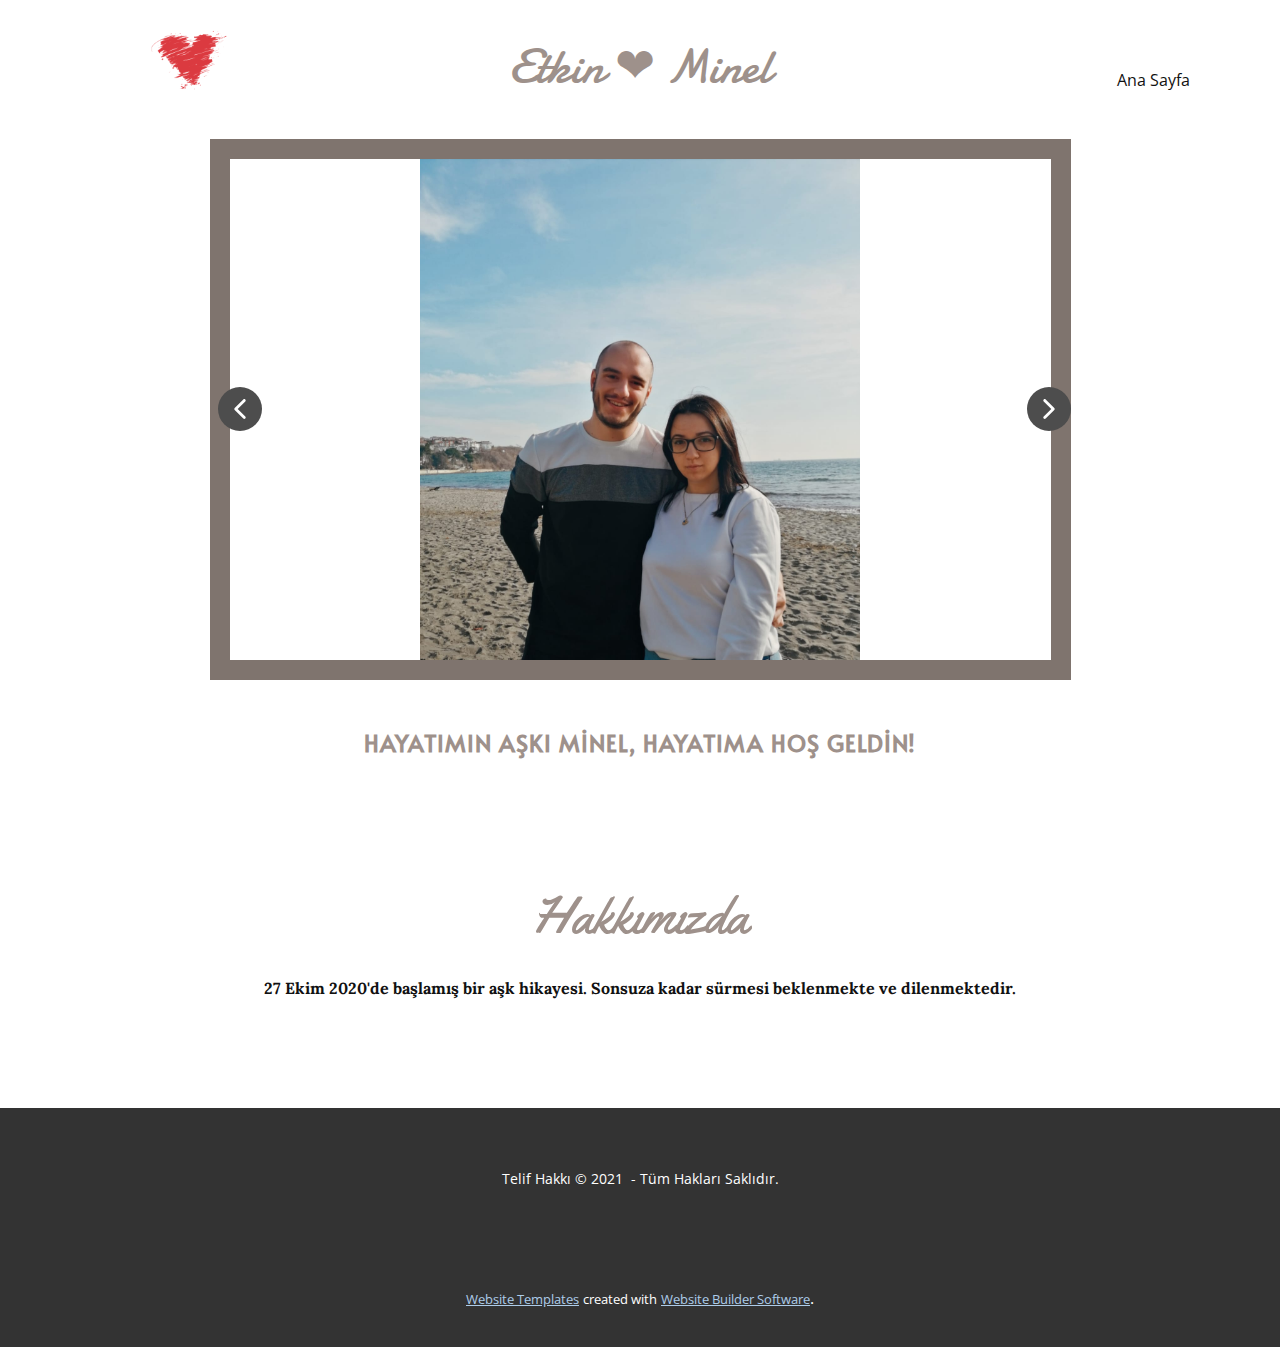
==== index.html @ 78b9d2f6 "Initial Commit" ====
<!DOCTYPE html>
<html style="font-size: 16px;">
  <head>
    <meta name="viewport" content="width=device-width, initial-scale=1.0">
    <meta charset="utf-8">
    <meta name="keywords" content="Etkin ❤ Minel​​, HAYATIMIN AŞKI MİNEL, HAYATIMA HOŞ GELDİN!, Hakkımızda">
    <meta name="description" content="">
    <meta name="page_type" content="np-template-header-footer-from-plugin">
    <title>Etkin ❤ Minel </title>
    <link rel="stylesheet" href="nicepage.css" media="screen">
<link rel="stylesheet" href="Etkin-❤-Minel​​.css" media="screen">
    <script class="u-script" type="text/javascript" src="jquery.js" defer=""></script>
    <script class="u-script" type="text/javascript" src="nicepage.js" defer=""></script>
    <meta name="generator" content="Nicepage 3.5.3, nicepage.com">
    
    
    
    
    
    
    
    
    
    
    
    
    
    
    
    
    
    
    <link id="u-theme-google-font" rel="stylesheet" href="https://fonts.googleapis.com/css?family=Roboto:100,100i,300,300i,400,400i,500,500i,700,700i,900,900i|Open+Sans:300,300i,400,400i,600,600i,700,700i,800,800i">
    <link id="u-page-google-font" rel="stylesheet" href="https://fonts.googleapis.com/css?family=Yellowtail:400|Damion:400|Lora:400,400i,700,700i|Alata:400">
    
    
    
    
    
    <script type="application/ld+json">{
		"@context": "http://schema.org",
		"@type": "Organization",
		"name": "",
		"url": "index.html",
		"logo": "images/892320690-0.png"
}</script>
    <meta property="og:title" content="Etkin ❤ Minel​​">
    <meta property="og:type" content="website">
    <meta name="theme-color" content="#478ac9">
    <link rel="canonical" href="index.html">
    <meta property="og:url" content="index.html">
  </head>
  <body data-home-page="Etkin-❤-Minel​​.html" data-home-page-title="Etkin ❤ Minel​​" class="u-body u-overlap"><header class="u-clearfix u-header u-header" id="sec-f054"><div class="u-clearfix u-sheet u-sheet-1">
        <a href="https://iloveminel.com" class="u-align-center u-image u-logo u-opacity u-opacity-85 u-image-1" title="Ana Sayfa" data-image-width="500" data-image-height="500">
          <img src="images/892320690-0.png" class="u-logo-image u-logo-image-1" data-image-width="93">
        </a>
        <nav class="u-menu u-menu-dropdown u-offcanvas u-menu-1">
          <div class="menu-collapse" style="font-size: 1rem; letter-spacing: 0px;">
            <a class="u-button-style u-custom-left-right-menu-spacing u-custom-padding-bottom u-custom-top-bottom-menu-spacing u-nav-link u-text-active-palette-1-base u-text-hover-palette-2-base" href="#">
              <svg><use xmlns:xlink="http://www.w3.org/1999/xlink" xlink:href="#menu-hamburger"></use></svg>
              <svg version="1.1" xmlns="http://www.w3.org/2000/svg" xmlns:xlink="http://www.w3.org/1999/xlink"><defs><symbol id="menu-hamburger" viewBox="0 0 16 16" style="width: 16px; height: 16px;"><rect y="1" width="16" height="2"></rect><rect y="7" width="16" height="2"></rect><rect y="13" width="16" height="2"></rect>
</symbol>
</defs></svg>
            </a>
          </div>
          <div class="u-custom-menu u-nav-container">
            <ul class="u-nav u-unstyled u-nav-1"><li class="u-nav-item"><a class="u-button-style u-nav-link u-text-active-palette-1-base u-text-hover-palette-2-base" href="Page-1.html" style="padding: 10px 20px;">Ana Sayfa</a>
</li></ul>
          </div>
          <div class="u-custom-menu u-nav-container-collapse">
            <div class="u-black u-container-style u-inner-container-layout u-opacity u-opacity-95 u-sidenav">
              <div class="u-sidenav-overflow">
                <div class="u-menu-close"></div>
                <ul class="u-align-center u-nav u-popupmenu-items u-unstyled u-nav-2"><li class="u-nav-item"><a class="u-button-style u-nav-link" href="Page-1.html" style="padding: 10px 20px;">Ana Sayfa</a>
</li></ul>
              </div>
            </div>
            <div class="u-black u-menu-overlay u-opacity u-opacity-70"></div>
          </div>
        </nav>
      </div></header>
    <section class="u-align-center u-clearfix u-section-1" id="sec-7eac">
      <div class="u-clearfix u-sheet u-valign-bottom u-sheet-1">
        <h1 class="u-text u-text-1">
          <a href="https://iloveminel.com" class="u-btn u-button-link u-button-style u-custom-font u-none u-btn-1">Etkin ❤ Minel </a>
        </h1>
      </div>
    </section>
    <section class="u-align-center u-clearfix u-hidden-lg u-hidden-md u-hidden-sm u-hidden-xl u-section-2" id="sec-5a3c">
      <div class="u-clearfix u-sheet u-valign-middle-lg u-valign-middle-md u-valign-middle-sm u-valign-middle-xl u-sheet-1">
        <div class="u-carousel u-carousel-duration-1000 u-expanded-width-xs u-gallery u-layout-carousel u-lightbox u-no-transition u-show-text-none u-gallery-1" data-interval="5000" data-u-ride="carousel" id="carousel-c442">
          <ol class="u-absolute-hcenter u-carousel-indicators u-carousel-indicators-1">
            <li data-u-target="#carousel-c442" data-u-slide-to="0" class="u-active u-grey-70 u-shape-circle" style="width: 10px; height: 10px;"></li>
            <li data-u-target="#carousel-c442" data-u-slide-to="1" class="u-grey-70 u-shape-circle" style="width: 10px; height: 10px;"></li>
            <li data-u-target="#carousel-c442" data-u-slide-to="2" class="u-grey-70 u-shape-circle" style="width: 10px; height: 10px;"></li>
            <li data-u-target="#carousel-c442" data-u-slide-to="3" class="u-grey-70 u-shape-circle" style="width: 10px; height: 10px;"></li>
            <li data-u-target="#carousel-c442" data-u-slide-to="4" class="u-grey-70 u-shape-circle" style="width: 10px; height: 10px;"></li>
            <li data-u-target="#carousel-c442" data-u-slide-to="5" class="u-grey-70 u-shape-circle" style="width: 10px; height: 10px;"></li>
            <li data-u-target="#carousel-c442" data-u-slide-to="6" class="u-grey-70 u-shape-circle" style="width: 10px; height: 10px;"></li>
            <li data-u-target="#carousel-c442" data-u-slide-to="7" class="u-grey-70 u-shape-circle" style="width: 10px; height: 10px;"></li>
            <li data-u-target="#carousel-c442" data-u-slide-to="8" class="u-grey-70 u-shape-circle" style="width: 10px; height: 10px;"></li>
          </ol>
          <div class="u-carousel-inner u-gallery-inner" role="listbox">
            <div class="u-active u-carousel-item u-gallery-item">
              <div class="u-back-slide" data-image-width="1403" data-image-height="1600">
                <img class="u-back-image u-expanded" src="images/12bf786f-c3c1-4893-a946-08a30b3cdd57.jpg">
              </div>
              <div class="u-over-slide u-over-slide-1">
                <h3 class="u-gallery-heading"></h3>
                <p class="u-gallery-text"></p>
              </div>
            </div>
            <div class="u-carousel-item u-gallery-item">
              <div class="u-back-slide" data-image-width="1600" data-image-height="1067">
                <img class="u-back-image u-expanded u-image-contain" src="images/fdaa987f-0349-4abf-842c-298a66a8bfff.jpg">
              </div>
              <div class="u-over-slide u-over-slide-2">
                <h3 class="u-gallery-heading"></h3>
                <p class="u-gallery-text"></p>
              </div>
            </div>
            <div class="u-carousel-item u-gallery-item" data-image-width="812" data-image-height="1196">
              <div class="u-back-slide">
                <img class="u-back-image u-expanded u-image-contain" src="images/6a350101-ae4d-477a-a800-0064c395199a1.jpg">
              </div>
              <div class="u-over-slide u-over-slide-3">
                <h3 class="u-gallery-heading"></h3>
                <p class="u-gallery-text"></p>
              </div>
            </div>
            <div class="u-carousel-item u-gallery-item" data-image-width="1193" data-image-height="1599">
              <div class="u-back-slide">
                <img class="u-back-image u-expanded u-image-contain" src="images/e0dd5618-ab04-4b58-8c37-fa7c4e53d048.jpg">
              </div>
              <div class="u-over-slide u-over-slide-4">
                <h3 class="u-gallery-heading"></h3>
                <p class="u-gallery-text"></p>
              </div>
            </div>
            <div class="u-carousel-item u-gallery-item" data-image-width="1200" data-image-height="1600">
              <div class="u-back-slide">
                <img class="u-back-image u-expanded" src="images/23c878b3-b211-4459-b09f-d0346a8f1cef.jpg">
              </div>
              <div class="u-over-slide u-over-slide-5">
                <h3 class="u-gallery-heading"></h3>
                <p class="u-gallery-text"></p>
              </div>
            </div>
            <div class="u-carousel-item u-gallery-item" data-image-width="810" data-image-height="1359">
              <div class="u-back-slide">
                <img class="u-back-image u-expanded u-image-contain" src="images/c6fed98c-1737-47e1-b49e-b43236615a4e1.jpg">
              </div>
              <div class="u-over-slide u-over-slide-6">
                <h3 class="u-gallery-heading"></h3>
                <p class="u-gallery-text"></p>
              </div>
            </div>
            <div class="u-carousel-item u-gallery-item" data-image-width="812" data-image-height="1600">
              <div class="u-back-slide">
                <img class="u-back-image u-expanded u-image-contain" src="images/a4107b3d-c26b-48be-a9ca-e44a39e53225.jpg">
              </div>
              <div class="u-over-slide u-over-slide-7">
                <h3 class="u-gallery-heading"></h3>
                <p class="u-gallery-text"></p>
              </div>
            </div>
            <div class="u-carousel-item u-gallery-item" data-image-width="1082" data-image-height="1600">
              <div class="u-back-slide">
                <img class="u-back-image u-expanded u-back-image-8" src="images/b0933148-abb8-4b30-bd62-06efdbb14679.jpg">
              </div>
              <div class="u-over-slide u-over-slide-8">
                <h3 class="u-gallery-heading"></h3>
                <p class="u-gallery-text"></p>
              </div>
            </div>
            <div class="u-carousel-item u-gallery-item" data-image-width="811" data-image-height="1600">
              <div class="u-back-slide" data-image-width="804" data-image-height="1292">
                <img class="u-back-image u-expanded u-image-contain u-back-image-9" src="images/7a77cfc9-0c52-4fd5-b23a-73fa1b7b052e-Kopya21.jpg">
              </div>
              <div class="u-over-slide u-over-slide-9">
                <h3 class="u-gallery-heading"></h3>
                <p class="u-gallery-text"></p>
              </div>
            </div>
          </div>
          <a class="u-absolute-vcenter u-carousel-control u-carousel-control-prev u-grey-70 u-icon-circle u-opacity u-opacity-70 u-spacing-10 u-text-white u-carousel-control-1" href="#carousel-c442" role="button" data-u-slide="prev">
            <span aria-hidden="true">
              <svg viewBox="0 0 451.847 451.847"><path d="M97.141,225.92c0-8.095,3.091-16.192,9.259-22.366L300.689,9.27c12.359-12.359,32.397-12.359,44.751,0
c12.354,12.354,12.354,32.388,0,44.748L173.525,225.92l171.903,171.909c12.354,12.354,12.354,32.391,0,44.744
c-12.354,12.365-32.386,12.365-44.745,0l-194.29-194.281C100.226,242.115,97.141,234.018,97.141,225.92z"></path></svg>
            </span>
            <span class="sr-only">
              <svg viewBox="0 0 451.847 451.847"><path d="M97.141,225.92c0-8.095,3.091-16.192,9.259-22.366L300.689,9.27c12.359-12.359,32.397-12.359,44.751,0
c12.354,12.354,12.354,32.388,0,44.748L173.525,225.92l171.903,171.909c12.354,12.354,12.354,32.391,0,44.744
c-12.354,12.365-32.386,12.365-44.745,0l-194.29-194.281C100.226,242.115,97.141,234.018,97.141,225.92z"></path></svg>
            </span>
          </a>
          <a class="u-absolute-vcenter u-carousel-control u-carousel-control-next u-grey-70 u-icon-circle u-opacity u-opacity-70 u-spacing-10 u-text-white u-carousel-control-2" href="#carousel-c442" role="button" data-u-slide="next">
            <span aria-hidden="true">
              <svg viewBox="0 0 451.846 451.847"><path d="M345.441,248.292L151.154,442.573c-12.359,12.365-32.397,12.365-44.75,0c-12.354-12.354-12.354-32.391,0-44.744
L278.318,225.92L106.409,54.017c-12.354-12.359-12.354-32.394,0-44.748c12.354-12.359,32.391-12.359,44.75,0l194.287,194.284
c6.177,6.18,9.262,14.271,9.262,22.366C354.708,234.018,351.617,242.115,345.441,248.292z"></path></svg>
            </span>
            <span class="sr-only">
              <svg viewBox="0 0 451.846 451.847"><path d="M345.441,248.292L151.154,442.573c-12.359,12.365-32.397,12.365-44.75,0c-12.354-12.354-12.354-32.391,0-44.744
L278.318,225.92L106.409,54.017c-12.354-12.359-12.354-32.394,0-44.748c12.354-12.359,32.391-12.359,44.75,0l194.287,194.284
c6.177,6.18,9.262,14.271,9.262,22.366C354.708,234.018,351.617,242.115,345.441,248.292z"></path></svg>
            </span>
          </a>
        </div>
        <p class="u-align-center-xs u-large-text u-text u-text-custom-color-3 u-text-variant u-text-1">HAYATIMIN AŞKI MİNEL<br>HAYATIMA HOŞ GELDİN!
        </p>
      </div>
    </section>
    <section class="u-align-center u-clearfix u-hidden-xs u-section-3" id="sec-ad04">
      <div class="u-clearfix u-sheet u-sheet-1">
        <div class="u-align-center u-carousel u-carousel-duration-1000 u-expanded-width-xs u-gallery u-hidden-xs u-layout-carousel u-no-transition u-show-text-none u-gallery-1" id="carousel-100c" data-interval="5000" data-u-ride="carousel">
          <ol class="u-absolute-hcenter u-carousel-indicators u-hidden u-carousel-indicators-1">
            <li data-u-target="#carousel-100c" data-u-slide-to="0" class="u-active u-active-black u-border-2 u-border-custom-color-1 u-shape-circle" style="width: 10px; height: 10px;"></li>
            <li data-u-target="#carousel-100c" data-u-slide-to="1" class="u-active-black u-border-2 u-border-custom-color-1 u-shape-circle" style="width: 10px; height: 10px;"></li>
            <li data-u-target="#carousel-100c" data-u-slide-to="2" class="u-active-black u-border-2 u-border-custom-color-1 u-shape-circle" style="width: 10px; height: 10px;"></li>
            <li data-u-target="#carousel-100c" data-u-slide-to="3" class="u-active-black u-border-2 u-border-custom-color-1 u-shape-circle" style="width: 10px; height: 10px;"></li>
            <li data-u-target="#carousel-100c" data-u-slide-to="4" class="u-active-black u-border-2 u-border-custom-color-1 u-shape-circle" style="width: 10px; height: 10px;"></li>
            <li data-u-target="#carousel-100c" data-u-slide-to="5" class="u-active-black u-border-2 u-border-custom-color-1 u-shape-circle" style="width: 10px; height: 10px;"></li>
            <li data-u-target="#carousel-100c" data-u-slide-to="6" class="u-active-black u-border-2 u-border-custom-color-1 u-shape-circle" style="width: 10px; height: 10px;"></li>
            <li data-u-target="#carousel-100c" data-u-slide-to="7" class="u-active-black u-border-2 u-border-custom-color-1 u-shape-circle" style="width: 10px; height: 10px;"></li>
            <li data-u-target="#carousel-100c" data-u-slide-to="8" class="u-active-black u-border-2 u-border-custom-color-1 u-shape-circle" style="width: 10px; height: 10px;"></li>
          </ol>
          <div class="u-carousel-inner u-gallery-inner u-gallery-inner-1" role="listbox">
            <div class="u-active u-border-20 u-border-custom-color-2 u-carousel-item u-gallery-item u-shape-rectangle u-carousel-item-1">
              <div class="u-back-slide" data-image-width="1403" data-image-height="1600">
                <img class="u-back-image u-expanded u-image-contain u-back-image-1" src="images/12bf786f-c3c1-4893-a946-08a30b3cdd57.jpg">
              </div>
              <div class="u-align-center u-over-slide u-over-slide-1">
                <h3 class="u-gallery-heading" style="margin-right: -30px; margin-left: -30px; width: 60px;"></h3>
                <p class="u-gallery-text" style="margin-right: -30px; margin-left: -30px; width: 60px;"></p>
              </div>
            </div>
            <div class="u-border-20 u-border-custom-color-2 u-carousel-item u-gallery-item u-shape-rectangle" data-image-width="1600" data-image-height="1067">
              <div class="u-back-slide" data-image-width="1600" data-image-height="1067">
                <img class="u-back-image u-expanded u-image-contain" src="images/fdaa987f-0349-4abf-842c-298a66a8bfff.jpg">
              </div>
              <div class="u-align-center u-over-slide u-over-slide-2">
                <h3 class="u-gallery-heading" style="margin-right: auto; margin-left: auto; width: 649px;"></h3>
                <p class="u-gallery-text" style="margin-right: auto; margin-left: auto; width: 649px;"></p>
              </div>
            </div>
            <div class="u-border-20 u-border-custom-color-2 u-carousel-item u-gallery-item u-shape-rectangle" data-image-width="812" data-image-height="1196">
              <div class="u-back-slide" data-image-width="812" data-image-height="1196">
                <img class="u-back-image u-expanded u-image-contain" src="images/6a350101-ae4d-477a-a800-0064c395199a1.jpg">
              </div>
              <div class="u-align-center u-over-slide u-over-slide-3">
                <h3 class="u-gallery-heading" style="margin-right: auto; margin-left: auto; width: 649px;"></h3>
                <p class="u-gallery-text" style="margin-right: auto; margin-left: auto; width: 649px;"></p>
              </div>
            </div>
            <div class="u-border-20 u-border-custom-color-2 u-carousel-item u-gallery-item u-shape-rectangle u-carousel-item-4" data-image-width="1082" data-image-height="1600">
              <div class="u-back-slide">
                <img class="u-back-image u-expanded u-back-image-4" src="images/b0933148-abb8-4b30-bd62-06efdbb14679.jpg">
              </div>
              <div class="u-align-center u-over-slide u-over-slide-4">
                <h3 class="u-gallery-heading" style="margin-right: -30px; margin-left: -30px; width: 60px;"></h3>
                <p class="u-gallery-text" style="margin-right: -30px; margin-left: -30px; width: 60px;"></p>
              </div>
            </div>
            <div class="u-border-20 u-border-custom-color-2 u-carousel-item u-gallery-item u-shape-rectangle u-carousel-item-5" data-image-width="1200" data-image-height="1600">
              <div class="u-back-slide">
                <img class="u-back-image u-expanded u-back-image-5" src="images/23c878b3-b211-4459-b09f-d0346a8f1cef.jpg">
              </div>
              <div class="u-align-center u-over-slide u-over-slide-5">
                <h3 class="u-gallery-heading" style="margin-right: -30px; margin-left: -30px; width: 60px;"></h3>
                <p class="u-gallery-text" style="margin-right: -30px; margin-left: -30px; width: 60px;"></p>
              </div>
            </div>
            <div class="u-border-20 u-border-custom-color-2 u-carousel-item u-gallery-item u-shape-rectangle u-carousel-item-6" data-image-width="1193" data-image-height="1599">
              <div class="u-back-slide">
                <img class="u-back-image u-expanded u-back-image-6" src="images/e0dd5618-ab04-4b58-8c37-fa7c4e53d048.jpg">
              </div>
              <div class="u-align-center u-over-slide u-over-slide-6">
                <h3 class="u-gallery-heading" style="margin-right: -30px; margin-left: -30px; width: 60px;"></h3>
                <p class="u-gallery-text" style="margin-right: -30px; margin-left: -30px; width: 60px;"></p>
              </div>
            </div>
            <div class="u-border-20 u-border-custom-color-2 u-carousel-item u-gallery-item u-shape-rectangle u-carousel-item-7" data-image-width="1600" data-image-height="812">
              <div class="u-back-slide">
                <img class="u-back-image u-expanded u-back-image-7" src="images/7a77cfc9-0c52-4fd5-b23a-73fa1b7b052e1.jpg">
              </div>
              <div class="u-align-center u-over-slide u-over-slide-7">
                <h3 class="u-gallery-heading" style="margin-right: -30px; margin-left: -30px; width: 60px;"></h3>
                <p class="u-gallery-text" style="margin-right: -30px; margin-left: -30px; width: 60px;"></p>
              </div>
            </div>
            <div class="u-border-20 u-border-custom-color-2 u-carousel-item u-gallery-item u-shape-rectangle u-carousel-item-8" data-image-width="812" data-image-height="1600">
              <div class="u-back-slide">
                <img class="u-back-image u-expanded u-image-contain" src="images/a4107b3d-c26b-48be-a9ca-e44a39e53225.jpg">
              </div>
              <div class="u-align-center u-over-slide u-over-slide-8">
                <h3 class="u-gallery-heading" style="margin-right: -30px; margin-left: -30px; width: 60px;"></h3>
                <p class="u-gallery-text" style="margin-right: -30px; margin-left: -30px; width: 60px;"></p>
              </div>
            </div>
            <div class="u-border-20 u-border-custom-color-2 u-carousel-item u-gallery-item u-shape-rectangle u-carousel-item-9" data-image-width="812" data-image-height="1600">
              <div class="u-back-slide" data-image-width="810" data-image-height="1359">
                <img class="u-back-image u-expanded u-image-contain" src="images/c6fed98c-1737-47e1-b49e-b43236615a4e1.jpg">
              </div>
              <div class="u-align-center u-over-slide u-over-slide-9">
                <h3 class="u-gallery-heading" style="margin-right: -30px; margin-left: -30px; width: 60px;"></h3>
                <p class="u-gallery-text" style="margin-right: -30px; margin-left: -30px; width: 60px;"></p>
              </div>
            </div>
          </div>
          <a class="u-absolute-vcenter u-carousel-control u-carousel-control-prev u-grey-70 u-icon-circle u-opacity u-opacity-70 u-spacing-12 u-text-white u-carousel-control-1" href="#carousel-100c" role="button" data-u-slide="prev">
            <span aria-hidden="true">
              <svg viewBox="0 0 451.847 451.847"><path d="M97.141,225.92c0-8.095,3.091-16.192,9.259-22.366L300.689,9.27c12.359-12.359,32.397-12.359,44.751,0
c12.354,12.354,12.354,32.388,0,44.748L173.525,225.92l171.903,171.909c12.354,12.354,12.354,32.391,0,44.744
c-12.354,12.365-32.386,12.365-44.745,0l-194.29-194.281C100.226,242.115,97.141,234.018,97.141,225.92z"></path></svg>
            </span>
            <span class="sr-only">
              <svg viewBox="0 0 451.847 451.847"><path d="M97.141,225.92c0-8.095,3.091-16.192,9.259-22.366L300.689,9.27c12.359-12.359,32.397-12.359,44.751,0
c12.354,12.354,12.354,32.388,0,44.748L173.525,225.92l171.903,171.909c12.354,12.354,12.354,32.391,0,44.744
c-12.354,12.365-32.386,12.365-44.745,0l-194.29-194.281C100.226,242.115,97.141,234.018,97.141,225.92z"></path></svg>
            </span>
          </a>
          <a class="u-absolute-vcenter u-carousel-control u-carousel-control-next u-grey-70 u-icon-circle u-opacity u-opacity-70 u-spacing-12 u-text-white u-carousel-control-2" href="#carousel-100c" role="button" data-u-slide="next">
            <span aria-hidden="true">
              <svg viewBox="0 0 451.846 451.847"><path d="M345.441,248.292L151.154,442.573c-12.359,12.365-32.397,12.365-44.75,0c-12.354-12.354-12.354-32.391,0-44.744
L278.318,225.92L106.409,54.017c-12.354-12.359-12.354-32.394,0-44.748c12.354-12.359,32.391-12.359,44.75,0l194.287,194.284
c6.177,6.18,9.262,14.271,9.262,22.366C354.708,234.018,351.617,242.115,345.441,248.292z"></path></svg>
            </span>
            <span class="sr-only">
              <svg viewBox="0 0 451.846 451.847"><path d="M345.441,248.292L151.154,442.573c-12.359,12.365-32.397,12.365-44.75,0c-12.354-12.354-12.354-32.391,0-44.744
L278.318,225.92L106.409,54.017c-12.354-12.359-12.354-32.394,0-44.748c12.354-12.359,32.391-12.359,44.75,0l194.287,194.284
c6.177,6.18,9.262,14.271,9.262,22.366C354.708,234.018,351.617,242.115,345.441,248.292z"></path></svg>
            </span>
          </a>
        </div>
        <p class="u-align-center u-custom-font u-large-text u-text u-text-custom-color-3 u-text-variant u-text-1">HAYATIMIN AŞKI MİNEL, HAYATIMA HOŞ GELDİN!</p>
      </div>
    </section>
    <section class="u-align-center u-clearfix u-section-4" id="sec-eea2">
      <div class="u-clearfix u-sheet u-sheet-1">
        <h1 class="u-text u-text-1">Hakkımızda</h1>
        <p class="u-custom-font u-text u-text-2">27 Ekim 2020'de başlamış bir aşk hikayesi. Sonsuza kadar sürmesi beklenmekte ve dilenmektedir.</p>
      </div>
    </section>
    <style class="u-overlap-style">.u-overlap:not(.u-sticky-scroll) .u-header {
}</style>
    
    
    <footer class="u-align-center u-clearfix u-footer u-grey-80 u-footer" id="sec-e1da"><div class="u-clearfix u-sheet u-valign-middle u-sheet-1">
        <p class="u-small-text u-text u-text-variant u-text-1">Telif Hakkı © 2021 &nbsp;- Tüm Hakları Saklıdır.</p>
      </div></footer>
    <section class="u-backlink u-clearfix u-grey-80">
      <a class="u-link" href="https://nicepage.com/website-templates" target="_blank">
        <span>Website Templates</span>
      </a>
      <p class="u-text">
        <span>created with</span>
      </p>
      <a class="u-link" href="https://nicepage.com/" target="_blank">
        <span>Website Builder Software</span>
      </a>. 
    </section>
  </body>
</html>
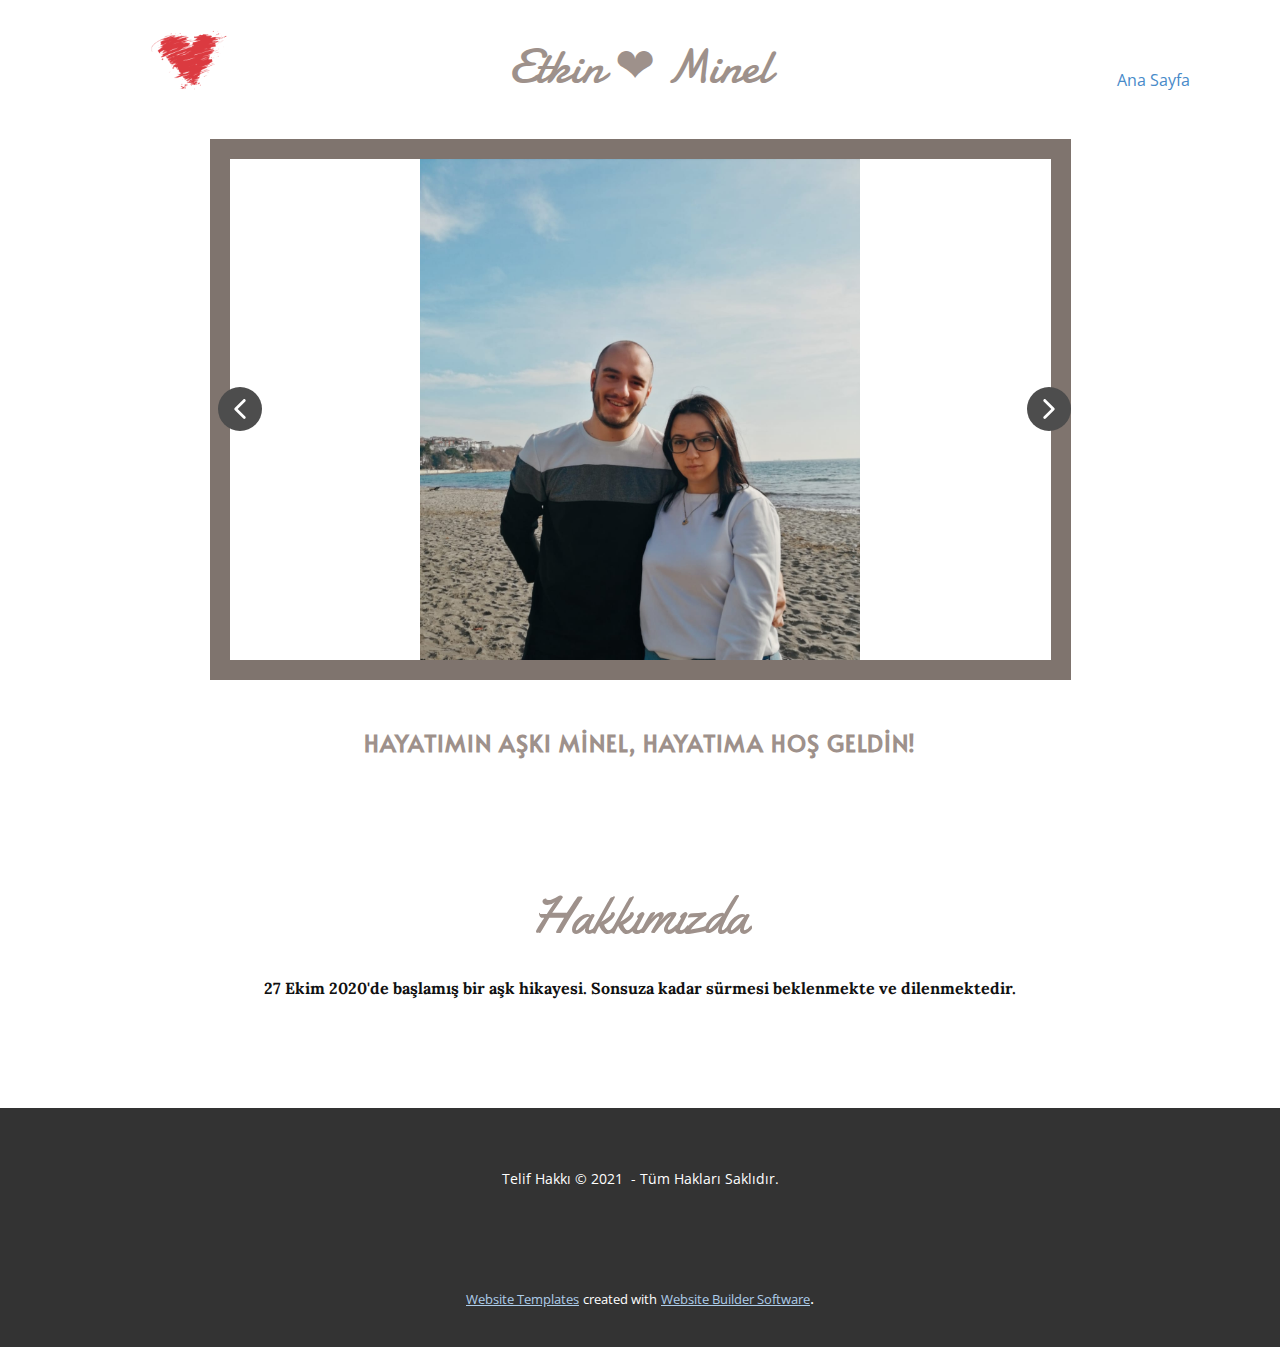
==== commit e7ce004a: "Add files via upload" ====
--- a/index.html
+++ b/index.html
@@ -64,14 +64,14 @@
             </a>
           </div>
           <div class="u-custom-menu u-nav-container">
-            <ul class="u-nav u-unstyled u-nav-1"><li class="u-nav-item"><a class="u-button-style u-nav-link u-text-active-palette-1-base u-text-hover-palette-2-base" href="Page-1.html" style="padding: 10px 20px;">Ana Sayfa</a>
+            <ul class="u-nav u-unstyled u-nav-1"><li class="u-nav-item"><a class="u-button-style u-nav-link u-text-active-palette-1-base u-text-hover-palette-2-base" href="index.html" style="padding: 10px 20px;">Ana Sayfa</a>
 </li></ul>
           </div>
           <div class="u-custom-menu u-nav-container-collapse">
             <div class="u-black u-container-style u-inner-container-layout u-opacity u-opacity-95 u-sidenav">
               <div class="u-sidenav-overflow">
                 <div class="u-menu-close"></div>
-                <ul class="u-align-center u-nav u-popupmenu-items u-unstyled u-nav-2"><li class="u-nav-item"><a class="u-button-style u-nav-link" href="Page-1.html" style="padding: 10px 20px;">Ana Sayfa</a>
+                <ul class="u-align-center u-nav u-popupmenu-items u-unstyled u-nav-2"><li class="u-nav-item"><a class="u-button-style u-nav-link" href="index.html" style="padding: 10px 20px;">Ana Sayfa</a>
 </li></ul>
               </div>
             </div>
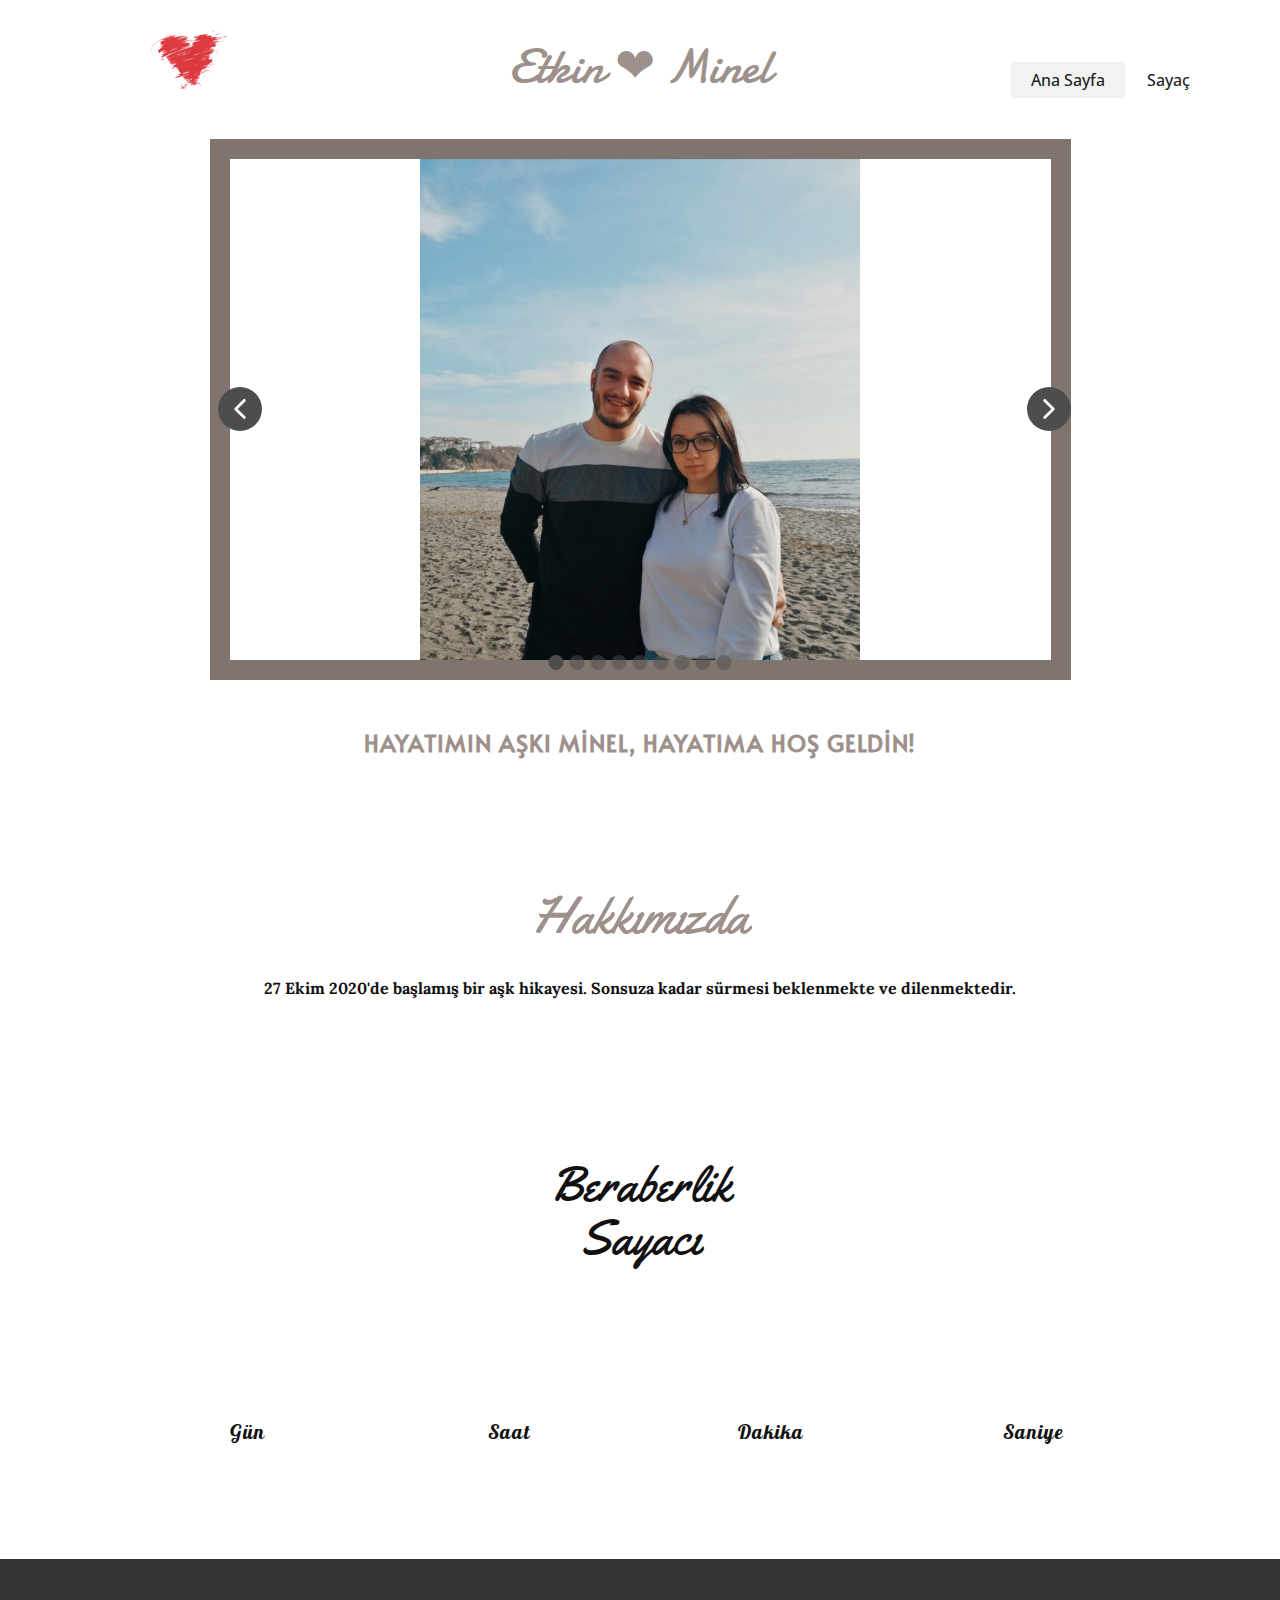
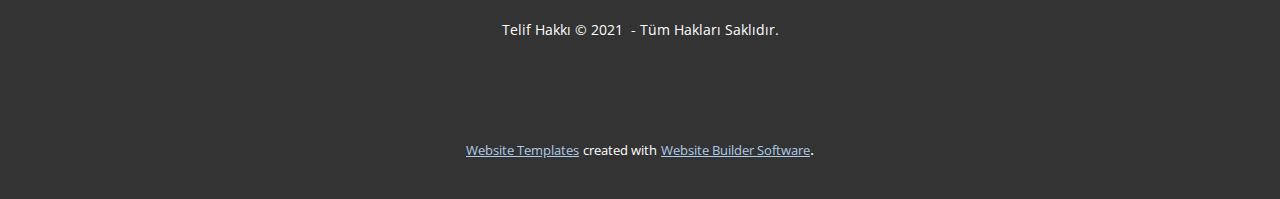
==== commit a8c25eef: "Counter fix" ====
--- a/index.html
+++ b/index.html
@@ -11,6 +11,7 @@
 <link rel="stylesheet" href="Etkin-❤-Minel​​.css" media="screen">
     <script class="u-script" type="text/javascript" src="jquery.js" defer=""></script>
     <script class="u-script" type="text/javascript" src="nicepage.js" defer=""></script>
+    <script class="u-script" type="text/javascript" src="counter.js" defer=""></script>
     <meta name="generator" content="Nicepage 3.5.3, nicepage.com">
     
     
@@ -31,7 +32,8 @@
     
     
     <link id="u-theme-google-font" rel="stylesheet" href="https://fonts.googleapis.com/css?family=Roboto:100,100i,300,300i,400,400i,500,500i,700,700i,900,900i|Open+Sans:300,300i,400,400i,600,600i,700,700i,800,800i">
-    <link id="u-page-google-font" rel="stylesheet" href="https://fonts.googleapis.com/css?family=Yellowtail:400|Damion:400|Lora:400,400i,700,700i|Alata:400">
+    <link id="u-page-google-font" rel="stylesheet" href="https://fonts.googleapis.com/css?family=Lobster:400|Yellowtail:400|Damion:400|Lora:400,400i,700,700i|Alata:400">
+    
     
     
     
@@ -50,13 +52,13 @@
     <link rel="canonical" href="index.html">
     <meta property="og:url" content="index.html">
   </head>
-  <body data-home-page="Etkin-❤-Minel​​.html" data-home-page-title="Etkin ❤ Minel​​" class="u-body u-overlap"><header class="u-clearfix u-header u-header" id="sec-f054"><div class="u-clearfix u-sheet u-sheet-1">
+  <body data-home-page="index.html" data-home-page-title="Etkin ❤ Minel​​" class="u-body u-overlap"><header class="u-clearfix u-header u-header" id="sec-f054"><div class="u-clearfix u-sheet u-sheet-1">
         <a href="https://iloveminel.com" class="u-align-center u-image u-logo u-opacity u-opacity-85 u-image-1" title="Ana Sayfa" data-image-width="500" data-image-height="500">
           <img src="images/892320690-0.png" class="u-logo-image u-logo-image-1" data-image-width="93">
         </a>
         <nav class="u-menu u-menu-dropdown u-offcanvas u-menu-1">
-          <div class="menu-collapse" style="font-size: 1rem; letter-spacing: 0px;">
-            <a class="u-button-style u-custom-left-right-menu-spacing u-custom-padding-bottom u-custom-top-bottom-menu-spacing u-nav-link u-text-active-palette-1-base u-text-hover-palette-2-base" href="#">
+          <div class="menu-collapse" style="font-size: 1rem; letter-spacing: 0px; font-weight: 500;">
+            <a class="u-button-style u-custom-active-border-color u-custom-active-color u-custom-border u-custom-border-color u-custom-borders u-custom-hover-border-color u-custom-hover-color u-custom-left-right-menu-spacing u-custom-padding-bottom u-custom-text-active-color u-custom-text-color u-custom-text-hover-color u-custom-top-bottom-menu-spacing u-nav-link u-text-active-palette-1-base u-text-hover-palette-2-base" href="#">
               <svg><use xmlns:xlink="http://www.w3.org/1999/xlink" xlink:href="#menu-hamburger"></use></svg>
               <svg version="1.1" xmlns="http://www.w3.org/2000/svg" xmlns:xlink="http://www.w3.org/1999/xlink"><defs><symbol id="menu-hamburger" viewBox="0 0 16 16" style="width: 16px; height: 16px;"><rect y="1" width="16" height="2"></rect><rect y="7" width="16" height="2"></rect><rect y="13" width="16" height="2"></rect>
 </symbol>
@@ -64,7 +66,8 @@
             </a>
           </div>
           <div class="u-custom-menu u-nav-container">
-            <ul class="u-nav u-unstyled u-nav-1"><li class="u-nav-item"><a class="u-button-style u-nav-link u-text-active-palette-1-base u-text-hover-palette-2-base" href="index.html" style="padding: 10px 20px;">Ana Sayfa</a>
+            <ul class="u-nav u-spacing-2 u-unstyled u-nav-1"><li class="u-nav-item"><a class="u-active-grey-5 u-border-active-palette-1-base u-border-hover-palette-1-base u-border-no-left u-border-no-right u-border-no-top u-button-style u-hover-grey-10 u-nav-link u-text-active-grey-90 u-text-grey-90 u-text-hover-grey-90" href="index.html" style="padding: 10px 20px;">Ana Sayfa</a>
+</li><li class="u-nav-item"><a class="u-active-grey-5 u-border-active-palette-1-base u-border-hover-palette-1-base u-border-no-left u-border-no-right u-border-no-top u-button-style u-hover-grey-10 u-nav-link u-text-active-grey-90 u-text-grey-90 u-text-hover-grey-90" href="index.html#sec-6381" data-page-id="892320690" style="padding: 10px 20px;">Sayaç</a>
 </li></ul>
           </div>
           <div class="u-custom-menu u-nav-container-collapse">
@@ -72,6 +75,7 @@
               <div class="u-sidenav-overflow">
                 <div class="u-menu-close"></div>
                 <ul class="u-align-center u-nav u-popupmenu-items u-unstyled u-nav-2"><li class="u-nav-item"><a class="u-button-style u-nav-link" href="index.html" style="padding: 10px 20px;">Ana Sayfa</a>
+</li><li class="u-nav-item"><a class="u-button-style u-nav-link" href="index.html#sec-6381" data-page-id="892320690" style="padding: 10px 20px;">Sayaç</a>
 </li></ul>
               </div>
             </div>
@@ -107,7 +111,7 @@
               </div>
               <div class="u-over-slide u-over-slide-1">
                 <h3 class="u-gallery-heading"></h3>
-                <p class="u-gallery-text"></p>
+                <p class="u-gallery-text">Sample Text</p>
               </div>
             </div>
             <div class="u-carousel-item u-gallery-item">
@@ -215,16 +219,16 @@
     <section class="u-align-center u-clearfix u-hidden-xs u-section-3" id="sec-ad04">
       <div class="u-clearfix u-sheet u-sheet-1">
         <div class="u-align-center u-carousel u-carousel-duration-1000 u-expanded-width-xs u-gallery u-hidden-xs u-layout-carousel u-no-transition u-show-text-none u-gallery-1" id="carousel-100c" data-interval="5000" data-u-ride="carousel">
-          <ol class="u-absolute-hcenter u-carousel-indicators u-hidden u-carousel-indicators-1">
-            <li data-u-target="#carousel-100c" data-u-slide-to="0" class="u-active u-active-black u-border-2 u-border-custom-color-1 u-shape-circle" style="width: 10px; height: 10px;"></li>
-            <li data-u-target="#carousel-100c" data-u-slide-to="1" class="u-active-black u-border-2 u-border-custom-color-1 u-shape-circle" style="width: 10px; height: 10px;"></li>
-            <li data-u-target="#carousel-100c" data-u-slide-to="2" class="u-active-black u-border-2 u-border-custom-color-1 u-shape-circle" style="width: 10px; height: 10px;"></li>
-            <li data-u-target="#carousel-100c" data-u-slide-to="3" class="u-active-black u-border-2 u-border-custom-color-1 u-shape-circle" style="width: 10px; height: 10px;"></li>
-            <li data-u-target="#carousel-100c" data-u-slide-to="4" class="u-active-black u-border-2 u-border-custom-color-1 u-shape-circle" style="width: 10px; height: 10px;"></li>
-            <li data-u-target="#carousel-100c" data-u-slide-to="5" class="u-active-black u-border-2 u-border-custom-color-1 u-shape-circle" style="width: 10px; height: 10px;"></li>
-            <li data-u-target="#carousel-100c" data-u-slide-to="6" class="u-active-black u-border-2 u-border-custom-color-1 u-shape-circle" style="width: 10px; height: 10px;"></li>
-            <li data-u-target="#carousel-100c" data-u-slide-to="7" class="u-active-black u-border-2 u-border-custom-color-1 u-shape-circle" style="width: 10px; height: 10px;"></li>
-            <li data-u-target="#carousel-100c" data-u-slide-to="8" class="u-active-black u-border-2 u-border-custom-color-1 u-shape-circle" style="width: 10px; height: 10px;"></li>
+          <ol class="u-absolute-hcenter u-carousel-indicators u-carousel-indicators-1">
+            <li data-u-target="#carousel-100c" data-u-slide-to="0" class="u-active u-grey-70 u-shape-circle" style="width: 15px; height: 15px;"></li>
+            <li data-u-target="#carousel-100c" data-u-slide-to="1" class="u-grey-70 u-shape-circle" style="width: 15px; height: 15px;"></li>
+            <li data-u-target="#carousel-100c" data-u-slide-to="2" class="u-grey-70 u-shape-circle" style="width: 15px; height: 15px;"></li>
+            <li data-u-target="#carousel-100c" data-u-slide-to="3" class="u-grey-70 u-shape-circle" style="width: 15px; height: 15px;"></li>
+            <li data-u-target="#carousel-100c" data-u-slide-to="4" class="u-grey-70 u-shape-circle" style="width: 15px; height: 15px;"></li>
+            <li data-u-target="#carousel-100c" data-u-slide-to="5" class="u-grey-70 u-shape-circle" style="width: 15px; height: 15px;"></li>
+            <li data-u-target="#carousel-100c" data-u-slide-to="6" class="u-grey-70 u-shape-circle" style="width: 15px; height: 15px;"></li>
+            <li data-u-target="#carousel-100c" data-u-slide-to="7" class="u-grey-70 u-shape-circle" style="width: 15px; height: 15px;"></li>
+            <li data-u-target="#carousel-100c" data-u-slide-to="8" class="u-grey-70 u-shape-circle" style="width: 15px; height: 15px;"></li>
           </ol>
           <div class="u-carousel-inner u-gallery-inner u-gallery-inner-1" role="listbox">
             <div class="u-active u-border-20 u-border-custom-color-2 u-carousel-item u-gallery-item u-shape-rectangle u-carousel-item-1">
@@ -232,17 +236,17 @@
                 <img class="u-back-image u-expanded u-image-contain u-back-image-1" src="images/12bf786f-c3c1-4893-a946-08a30b3cdd57.jpg">
               </div>
               <div class="u-align-center u-over-slide u-over-slide-1">
-                <h3 class="u-gallery-heading" style="margin-right: -30px; margin-left: -30px; width: 60px;"></h3>
-                <p class="u-gallery-text" style="margin-right: -30px; margin-left: -30px; width: 60px;"></p>
-              </div>
-            </div>
-            <div class="u-border-20 u-border-custom-color-2 u-carousel-item u-gallery-item u-shape-rectangle" data-image-width="1600" data-image-height="1067">
+                <h3 class="u-gallery-heading" style="margin-right: -430px; margin-left: -430px; width: 821px;"></h3>
+                <p class="u-gallery-text" style="margin-right: -430px; margin-left: -430px; width: 821px;"></p>
+              </div>
+            </div>
+            <div class="u-border-20 u-border-custom-color-2 u-carousel-item u-gallery-item u-shape-rectangle u-carousel-item-2">
               <div class="u-back-slide" data-image-width="1600" data-image-height="1067">
                 <img class="u-back-image u-expanded u-image-contain" src="images/fdaa987f-0349-4abf-842c-298a66a8bfff.jpg">
               </div>
               <div class="u-align-center u-over-slide u-over-slide-2">
-                <h3 class="u-gallery-heading" style="margin-right: auto; margin-left: auto; width: 649px;"></h3>
-                <p class="u-gallery-text" style="margin-right: auto; margin-left: auto; width: 649px;"></p>
+                <h3 class="u-gallery-heading" style="margin-right: 0px; margin-left: 0px; width: 821px;"></h3>
+                <p class="u-gallery-text" style="margin-right: 0px; margin-left: 0px; width: 821px;"></p>
               </div>
             </div>
             <div class="u-border-20 u-border-custom-color-2 u-carousel-item u-gallery-item u-shape-rectangle" data-image-width="812" data-image-height="1196">
@@ -250,8 +254,8 @@
                 <img class="u-back-image u-expanded u-image-contain" src="images/6a350101-ae4d-477a-a800-0064c395199a1.jpg">
               </div>
               <div class="u-align-center u-over-slide u-over-slide-3">
-                <h3 class="u-gallery-heading" style="margin-right: auto; margin-left: auto; width: 649px;"></h3>
-                <p class="u-gallery-text" style="margin-right: auto; margin-left: auto; width: 649px;"></p>
+                <h3 class="u-gallery-heading" style="margin-right: -430px; margin-left: -430px; width: 821px;"></h3>
+                <p class="u-gallery-text" style="margin-right: -430px; margin-left: -430px; width: 821px;"></p>
               </div>
             </div>
             <div class="u-border-20 u-border-custom-color-2 u-carousel-item u-gallery-item u-shape-rectangle u-carousel-item-4" data-image-width="1082" data-image-height="1600">
@@ -259,8 +263,8 @@
                 <img class="u-back-image u-expanded u-back-image-4" src="images/b0933148-abb8-4b30-bd62-06efdbb14679.jpg">
               </div>
               <div class="u-align-center u-over-slide u-over-slide-4">
-                <h3 class="u-gallery-heading" style="margin-right: -30px; margin-left: -30px; width: 60px;"></h3>
-                <p class="u-gallery-text" style="margin-right: -30px; margin-left: -30px; width: 60px;"></p>
+                <h3 class="u-gallery-heading" style="margin-right: -430px; margin-left: -430px; width: 821px;"></h3>
+                <p class="u-gallery-text" style="margin-right: -430px; margin-left: -430px; width: 821px;"></p>
               </div>
             </div>
             <div class="u-border-20 u-border-custom-color-2 u-carousel-item u-gallery-item u-shape-rectangle u-carousel-item-5" data-image-width="1200" data-image-height="1600">
@@ -268,17 +272,17 @@
                 <img class="u-back-image u-expanded u-back-image-5" src="images/23c878b3-b211-4459-b09f-d0346a8f1cef.jpg">
               </div>
               <div class="u-align-center u-over-slide u-over-slide-5">
-                <h3 class="u-gallery-heading" style="margin-right: -30px; margin-left: -30px; width: 60px;"></h3>
-                <p class="u-gallery-text" style="margin-right: -30px; margin-left: -30px; width: 60px;"></p>
+                <h3 class="u-gallery-heading" style="margin-right: -430px; margin-left: -430px; width: 821px;"></h3>
+                <p class="u-gallery-text" style="margin-right: -430px; margin-left: -430px; width: 821px;"></p>
               </div>
             </div>
             <div class="u-border-20 u-border-custom-color-2 u-carousel-item u-gallery-item u-shape-rectangle u-carousel-item-6" data-image-width="1193" data-image-height="1599">
               <div class="u-back-slide">
-                <img class="u-back-image u-expanded u-back-image-6" src="images/e0dd5618-ab04-4b58-8c37-fa7c4e53d048.jpg">
+                <img class="u-back-image u-expanded u-back-image-6" src="images/e0dd5618-ab04-4b58-8c37-fa7c4e53d048.jpg" alt="">
               </div>
               <div class="u-align-center u-over-slide u-over-slide-6">
-                <h3 class="u-gallery-heading" style="margin-right: -30px; margin-left: -30px; width: 60px;"></h3>
-                <p class="u-gallery-text" style="margin-right: -30px; margin-left: -30px; width: 60px;"></p>
+                <h3 class="u-gallery-heading" style="margin-right: -430px; margin-left: -430px; width: 821px;">0</h3>
+                <p class="u-gallery-text" style="margin-right: -430px; margin-left: -430px; width: 821px;">0</p>
               </div>
             </div>
             <div class="u-border-20 u-border-custom-color-2 u-carousel-item u-gallery-item u-shape-rectangle u-carousel-item-7" data-image-width="1600" data-image-height="812">
@@ -286,8 +290,8 @@
                 <img class="u-back-image u-expanded u-back-image-7" src="images/7a77cfc9-0c52-4fd5-b23a-73fa1b7b052e1.jpg">
               </div>
               <div class="u-align-center u-over-slide u-over-slide-7">
-                <h3 class="u-gallery-heading" style="margin-right: -30px; margin-left: -30px; width: 60px;"></h3>
-                <p class="u-gallery-text" style="margin-right: -30px; margin-left: -30px; width: 60px;"></p>
+                <h3 class="u-gallery-heading" style="margin-right: -430px; margin-left: -430px; width: 821px;"></h3>
+                <p class="u-gallery-text" style="margin-right: -430px; margin-left: -430px; width: 821px;"></p>
               </div>
             </div>
             <div class="u-border-20 u-border-custom-color-2 u-carousel-item u-gallery-item u-shape-rectangle u-carousel-item-8" data-image-width="812" data-image-height="1600">
@@ -295,8 +299,8 @@
                 <img class="u-back-image u-expanded u-image-contain" src="images/a4107b3d-c26b-48be-a9ca-e44a39e53225.jpg">
               </div>
               <div class="u-align-center u-over-slide u-over-slide-8">
-                <h3 class="u-gallery-heading" style="margin-right: -30px; margin-left: -30px; width: 60px;"></h3>
-                <p class="u-gallery-text" style="margin-right: -30px; margin-left: -30px; width: 60px;"></p>
+                <h3 class="u-gallery-heading" style="margin-right: -430px; margin-left: -430px; width: 821px;"></h3>
+                <p class="u-gallery-text" style="margin-right: -430px; margin-left: -430px; width: 821px;"></p>
               </div>
             </div>
             <div class="u-border-20 u-border-custom-color-2 u-carousel-item u-gallery-item u-shape-rectangle u-carousel-item-9" data-image-width="812" data-image-height="1600">
@@ -304,8 +308,8 @@
                 <img class="u-back-image u-expanded u-image-contain" src="images/c6fed98c-1737-47e1-b49e-b43236615a4e1.jpg">
               </div>
               <div class="u-align-center u-over-slide u-over-slide-9">
-                <h3 class="u-gallery-heading" style="margin-right: -30px; margin-left: -30px; width: 60px;"></h3>
-                <p class="u-gallery-text" style="margin-right: -30px; margin-left: -30px; width: 60px;"></p>
+                <h3 class="u-gallery-heading" style="margin-right: -430px; margin-left: -430px; width: 821px;"></h3>
+                <p class="u-gallery-text" style="margin-right: -430px; margin-left: -430px; width: 821px;"></p>
               </div>
             </div>
           </div>
@@ -341,6 +345,37 @@
       <div class="u-clearfix u-sheet u-sheet-1">
         <h1 class="u-text u-text-1">Hakkımızda</h1>
         <p class="u-custom-font u-text u-text-2">27 Ekim 2020'de başlamış bir aşk hikayesi. Sonsuza kadar sürmesi beklenmekte ve dilenmektedir.</p>
+      </div>
+    </section>
+    <section class="u-align-center u-clearfix u-section-5" id="sec-6381">
+      <div class="u-clearfix u-sheet u-sheet-1">
+        <h1 class="u-custom-font u-text u-text-body-color u-text-1">Beraberlik Sayacı </h1>
+        <div class="u-list u-repeater u-list-1">
+          <div class="u-align-center-lg u-align-center-md u-align-center-sm u-align-center-xl u-container-style u-list-item u-repeater-item">
+            <div class="u-container-layout u-similar-container u-valign-middle-lg u-valign-middle-md u-valign-middle-sm u-valign-middle-xl u-container-layout-1">
+              <h1 class="u-align-center-lg u-align-center-md u-align-center-sm u-align-center-xl u-align-right-xs u-text u-title u-text-2" data-animation-name="counter" data-animation-event="scroll" data-animation-duration="3000" id="days"></h1>
+              <p class="u-align-center-xs u-custom-font u-font-Lobster u-text u-text-3">Gün</p>
+            </div>
+          </div>
+          <div class="u-align-center-lg u-align-center-md u-align-center-sm u-align-center-xl u-container-style u-list-item u-repeater-item">
+            <div class="u-container-layout u-similar-container u-valign-middle-lg u-valign-middle-md u-valign-middle-sm u-valign-middle-xl u-container-layout-2">
+              <h1 class="u-align-center-lg u-align-center-md u-align-center-sm u-align-center-xl u-align-right-xs u-text u-title u-text-4" data-animation-name="counter" data-animation-event="scroll" data-animation-duration="3000" id="hours"></h1>
+              <p class="u-align-center-xs u-custom-font u-font-Lobster u-text u-text-5">Saat</p>
+            </div>
+          </div>
+          <div class="u-align-center-lg u-align-center-md u-align-center-sm u-align-center-xl u-container-style u-list-item u-repeater-item">
+            <div class="u-container-layout u-similar-container u-valign-middle-lg u-valign-middle-md u-valign-middle-sm u-valign-middle-xl u-container-layout-3">
+              <h1 class="u-align-center-lg u-align-center-md u-align-center-sm u-align-center-xl u-align-right-xs u-text u-title u-text-6" data-animation-name="counter" data-animation-event="scroll" data-animation-duration="3000" id="minutes"></h1>
+              <p class="u-align-center-xs u-custom-font u-font-Lobster u-text u-text-7">Dakika</p>
+            </div>
+          </div>
+          <div class="u-align-center-lg u-align-center-md u-align-center-sm u-align-center-xl u-container-style u-list-item u-repeater-item">
+            <div class="u-container-layout u-similar-container u-valign-middle-lg u-valign-middle-md u-valign-middle-sm u-valign-middle-xl u-container-layout-4">
+              <h1 class="u-align-center-lg u-align-center-md u-align-center-sm u-align-center-xl u-align-right-xs u-text u-title u-text-8" data-animation-name="counter" data-animation-event="scroll" data-animation-duration="3000" id="seconds"></h1>
+              <p class="u-align-center-xs u-custom-font u-font-Lobster u-text u-text-9">Saniye</p>
+            </div>
+          </div>
+        </div>
       </div>
     </section>
     <style class="u-overlap-style">.u-overlap:not(.u-sticky-scroll) .u-header {
--- a/nicepage.css
+++ b/nicepage.css
@@ -31095,222 +31095,6 @@
         }
 
         
-        
-        .u-custom-color-4,
-        .u-body.u-custom-color-4,
-        .u-container-style.u-custom-color-4:before,
-        .u-table-alt-custom-color-4 tr:nth-child(even)
-        {
-            color: #ffffff;
-            background-color: rgba(152,46,79,0.25);
-        }
-
-        .u-button-style.u-custom-color-4,
-        .u-button-style.u-custom-color-4[class*="u-border-"]
-        {
-            color: #ffffff !important;
-            background-color: rgba(152,46,79,0.25) !important;
-        }
-
-        .u-button-style.u-custom-color-4:hover,
-        .u-button-style.u-custom-color-4[class*="u-border-"]:hover,
-        .u-button-style.u-custom-color-4:focus,
-        .u-button-style.u-custom-color-4[class*="u-border-"]:focus,
-        .u-button-style.u-button-style.u-custom-color-4:active,
-        .u-button-style.u-button-style.u-custom-color-4[class*="u-border-"]:active,
-        .u-button-style.u-button-style.u-custom-color-4.active,
-        .u-button-style.u-button-style.u-custom-color-4[class*="u-border-"].active
-        {
-            color: #ffffff !important;
-            background-color: rgba(137,41,71,0.25) !important;
-        }
-
-        .u-hover-custom-color-4:hover,
-        .u-hover-custom-color-4[class*="u-border-"]:hover,
-        .u-hover-custom-color-4:focus,
-        .u-hover-custom-color-4[class*="u-border-"]:focus,
-        .u-active-custom-color-4.u-active.u-active,
-        .u-active-custom-color-4[class*="u-border-"].u-active.u-active,
-        a.u-button-style.u-hover-custom-color-4:hover,
-        a.u-button-style.u-hover-custom-color-4[class*="u-border-"]:hover,
-        a.u-button-style.u-hover-custom-color-4:focus,
-        a.u-button-style.u-hover-custom-color-4[class*="u-border-"]:focus,
-        a.u-button-style.u-button-style.u-active-custom-color-4:active,
-        a.u-button-style.u-button-style.u-active-custom-color-4[class*="u-border-"]:active,
-        a.u-button-style.u-button-style.u-active-custom-color-4.active,
-        a.u-button-style.u-button-style.u-active-custom-color-4[class*="u-border-"].active
-        {
-            color: #ffffff !important;
-            background-color: rgba(152,46,79,0.25) !important;
-        }
-
-        a.u-link.u-hover-custom-color-4:hover {
-            color: rgba(152,46,79,0.25) !important;
-        }
-
-        
-        
-        .u-custom-color-5,
-        .u-body.u-custom-color-5,
-        .u-container-style.u-custom-color-5:before,
-        .u-table-alt-custom-color-5 tr:nth-child(even)
-        {
-            color: #ffffff;
-            background-color: rgba(187,11,11,0.11);
-        }
-
-        .u-button-style.u-custom-color-5,
-        .u-button-style.u-custom-color-5[class*="u-border-"]
-        {
-            color: #ffffff !important;
-            background-color: rgba(187,11,11,0.11) !important;
-        }
-
-        .u-button-style.u-custom-color-5:hover,
-        .u-button-style.u-custom-color-5[class*="u-border-"]:hover,
-        .u-button-style.u-custom-color-5:focus,
-        .u-button-style.u-custom-color-5[class*="u-border-"]:focus,
-        .u-button-style.u-button-style.u-custom-color-5:active,
-        .u-button-style.u-button-style.u-custom-color-5[class*="u-border-"]:active,
-        .u-button-style.u-button-style.u-custom-color-5.active,
-        .u-button-style.u-button-style.u-custom-color-5[class*="u-border-"].active
-        {
-            color: #ffffff !important;
-            background-color: rgba(168,10,10,0.11) !important;
-        }
-
-        .u-hover-custom-color-5:hover,
-        .u-hover-custom-color-5[class*="u-border-"]:hover,
-        .u-hover-custom-color-5:focus,
-        .u-hover-custom-color-5[class*="u-border-"]:focus,
-        .u-active-custom-color-5.u-active.u-active,
-        .u-active-custom-color-5[class*="u-border-"].u-active.u-active,
-        a.u-button-style.u-hover-custom-color-5:hover,
-        a.u-button-style.u-hover-custom-color-5[class*="u-border-"]:hover,
-        a.u-button-style.u-hover-custom-color-5:focus,
-        a.u-button-style.u-hover-custom-color-5[class*="u-border-"]:focus,
-        a.u-button-style.u-button-style.u-active-custom-color-5:active,
-        a.u-button-style.u-button-style.u-active-custom-color-5[class*="u-border-"]:active,
-        a.u-button-style.u-button-style.u-active-custom-color-5.active,
-        a.u-button-style.u-button-style.u-active-custom-color-5[class*="u-border-"].active
-        {
-            color: #ffffff !important;
-            background-color: rgba(187,11,11,0.11) !important;
-        }
-
-        a.u-link.u-hover-custom-color-5:hover {
-            color: rgba(187,11,11,0.11) !important;
-        }
-
-        
-        
-        .u-custom-color-6,
-        .u-body.u-custom-color-6,
-        .u-container-style.u-custom-color-6:before,
-        .u-table-alt-custom-color-6 tr:nth-child(even)
-        {
-            color: #ffffff;
-            background-color: #fd030e;
-        }
-
-        .u-button-style.u-custom-color-6,
-        .u-button-style.u-custom-color-6[class*="u-border-"]
-        {
-            color: #ffffff !important;
-            background-color: #fd030e !important;
-        }
-
-        .u-button-style.u-custom-color-6:hover,
-        .u-button-style.u-custom-color-6[class*="u-border-"]:hover,
-        .u-button-style.u-custom-color-6:focus,
-        .u-button-style.u-custom-color-6[class*="u-border-"]:focus,
-        .u-button-style.u-button-style.u-custom-color-6:active,
-        .u-button-style.u-button-style.u-custom-color-6[class*="u-border-"]:active,
-        .u-button-style.u-button-style.u-custom-color-6.active,
-        .u-button-style.u-button-style.u-custom-color-6[class*="u-border-"].active
-        {
-            color: #ffffff !important;
-            background-color: #e5020c !important;
-        }
-
-        .u-hover-custom-color-6:hover,
-        .u-hover-custom-color-6[class*="u-border-"]:hover,
-        .u-hover-custom-color-6:focus,
-        .u-hover-custom-color-6[class*="u-border-"]:focus,
-        .u-active-custom-color-6.u-active.u-active,
-        .u-active-custom-color-6[class*="u-border-"].u-active.u-active,
-        a.u-button-style.u-hover-custom-color-6:hover,
-        a.u-button-style.u-hover-custom-color-6[class*="u-border-"]:hover,
-        a.u-button-style.u-hover-custom-color-6:focus,
-        a.u-button-style.u-hover-custom-color-6[class*="u-border-"]:focus,
-        a.u-button-style.u-button-style.u-active-custom-color-6:active,
-        a.u-button-style.u-button-style.u-active-custom-color-6[class*="u-border-"]:active,
-        a.u-button-style.u-button-style.u-active-custom-color-6.active,
-        a.u-button-style.u-button-style.u-active-custom-color-6[class*="u-border-"].active
-        {
-            color: #ffffff !important;
-            background-color: #fd030e !important;
-        }
-
-        a.u-link.u-hover-custom-color-6:hover {
-            color: #fd030e !important;
-        }
-
-        
-        
-        .u-custom-color-7,
-        .u-body.u-custom-color-7,
-        .u-container-style.u-custom-color-7:before,
-        .u-table-alt-custom-color-7 tr:nth-child(even)
-        {
-            color: #ffffff;
-            background-color: rgba(253,3,14,0.31);
-        }
-
-        .u-button-style.u-custom-color-7,
-        .u-button-style.u-custom-color-7[class*="u-border-"]
-        {
-            color: #ffffff !important;
-            background-color: rgba(253,3,14,0.31) !important;
-        }
-
-        .u-button-style.u-custom-color-7:hover,
-        .u-button-style.u-custom-color-7[class*="u-border-"]:hover,
-        .u-button-style.u-custom-color-7:focus,
-        .u-button-style.u-custom-color-7[class*="u-border-"]:focus,
-        .u-button-style.u-button-style.u-custom-color-7:active,
-        .u-button-style.u-button-style.u-custom-color-7[class*="u-border-"]:active,
-        .u-button-style.u-button-style.u-custom-color-7.active,
-        .u-button-style.u-button-style.u-custom-color-7[class*="u-border-"].active
-        {
-            color: #ffffff !important;
-            background-color: rgba(229,2,12,0.31) !important;
-        }
-
-        .u-hover-custom-color-7:hover,
-        .u-hover-custom-color-7[class*="u-border-"]:hover,
-        .u-hover-custom-color-7:focus,
-        .u-hover-custom-color-7[class*="u-border-"]:focus,
-        .u-active-custom-color-7.u-active.u-active,
-        .u-active-custom-color-7[class*="u-border-"].u-active.u-active,
-        a.u-button-style.u-hover-custom-color-7:hover,
-        a.u-button-style.u-hover-custom-color-7[class*="u-border-"]:hover,
-        a.u-button-style.u-hover-custom-color-7:focus,
-        a.u-button-style.u-hover-custom-color-7[class*="u-border-"]:focus,
-        a.u-button-style.u-button-style.u-active-custom-color-7:active,
-        a.u-button-style.u-button-style.u-active-custom-color-7[class*="u-border-"]:active,
-        a.u-button-style.u-button-style.u-active-custom-color-7.active,
-        a.u-button-style.u-button-style.u-active-custom-color-7[class*="u-border-"].active
-        {
-            color: #ffffff !important;
-            background-color: rgba(253,3,14,0.31) !important;
-        }
-
-        a.u-link.u-hover-custom-color-7:hover {
-            color: rgba(253,3,14,0.31) !important;
-        }
-
-        
 
         
         .u-border-custom-color-1,
@@ -31445,186 +31229,6 @@
         .u-link.u-border-custom-color-3[class*="u-border-"]:hover
         {
             border-color: #90827b !important;
-        }
-        
-        
-        .u-border-custom-color-4,
-        .u-separator-custom-color-4:after
-        {
-            border-color: rgba(152,46,79,0.25);
-            stroke: rgba(152,46,79,0.25);
-        }
-
-        .u-button-style.u-border-custom-color-4
-        {
-            border-color: rgba(152,46,79,0.25) !important;
-            color: rgba(152,46,79,0.25) !important;
-            background-color: transparent !important;
-        }
-
-        .u-button-style.u-border-custom-color-4:hover,
-        .u-button-style.u-border-custom-color-4:focus
-        {
-            border-color: rgba(137,41,71,0.25) !important;
-            color: rgba(137,41,71,0.25) !important;
-            background-color: transparent !important;
-        }
-
-        .u-border-hover-custom-color-4:hover,
-        .u-border-hover-custom-color-4:focus,
-        .u-border-active-custom-color-4.u-active.u-active,
-        a.u-button-style.u-border-hover-custom-color-4:hover,
-        a.u-button-style.u-border-hover-custom-color-4:focus,
-        a.u-button-style.u-button-style.u-border-active-custom-color-4:active,
-        a.u-button-style.u-button-style.u-border-active-custom-color-4.active
-        {
-            color: rgba(152,46,79,0.25) !important;
-            border-color: rgba(152,46,79,0.25) !important;
-        }
-
-        .u-link.u-border-custom-color-4[class*="u-border-"]
-        {
-            border-color: rgba(152,46,79,0.25) !important;
-        }
-
-        .u-link.u-border-custom-color-4[class*="u-border-"]:hover
-        {
-            border-color: rgba(137,41,71,0.25) !important;
-        }
-        
-        
-        .u-border-custom-color-5,
-        .u-separator-custom-color-5:after
-        {
-            border-color: rgba(187,11,11,0.11);
-            stroke: rgba(187,11,11,0.11);
-        }
-
-        .u-button-style.u-border-custom-color-5
-        {
-            border-color: rgba(187,11,11,0.11) !important;
-            color: rgba(187,11,11,0.11) !important;
-            background-color: transparent !important;
-        }
-
-        .u-button-style.u-border-custom-color-5:hover,
-        .u-button-style.u-border-custom-color-5:focus
-        {
-            border-color: rgba(168,10,10,0.11) !important;
-            color: rgba(168,10,10,0.11) !important;
-            background-color: transparent !important;
-        }
-
-        .u-border-hover-custom-color-5:hover,
-        .u-border-hover-custom-color-5:focus,
-        .u-border-active-custom-color-5.u-active.u-active,
-        a.u-button-style.u-border-hover-custom-color-5:hover,
-        a.u-button-style.u-border-hover-custom-color-5:focus,
-        a.u-button-style.u-button-style.u-border-active-custom-color-5:active,
-        a.u-button-style.u-button-style.u-border-active-custom-color-5.active
-        {
-            color: rgba(187,11,11,0.11) !important;
-            border-color: rgba(187,11,11,0.11) !important;
-        }
-
-        .u-link.u-border-custom-color-5[class*="u-border-"]
-        {
-            border-color: rgba(187,11,11,0.11) !important;
-        }
-
-        .u-link.u-border-custom-color-5[class*="u-border-"]:hover
-        {
-            border-color: rgba(168,10,10,0.11) !important;
-        }
-        
-        
-        .u-border-custom-color-6,
-        .u-separator-custom-color-6:after
-        {
-            border-color: #fd030e;
-            stroke: #fd030e;
-        }
-
-        .u-button-style.u-border-custom-color-6
-        {
-            border-color: #fd030e !important;
-            color: #fd030e !important;
-            background-color: transparent !important;
-        }
-
-        .u-button-style.u-border-custom-color-6:hover,
-        .u-button-style.u-border-custom-color-6:focus
-        {
-            border-color: #e5020c !important;
-            color: #e5020c !important;
-            background-color: transparent !important;
-        }
-
-        .u-border-hover-custom-color-6:hover,
-        .u-border-hover-custom-color-6:focus,
-        .u-border-active-custom-color-6.u-active.u-active,
-        a.u-button-style.u-border-hover-custom-color-6:hover,
-        a.u-button-style.u-border-hover-custom-color-6:focus,
-        a.u-button-style.u-button-style.u-border-active-custom-color-6:active,
-        a.u-button-style.u-button-style.u-border-active-custom-color-6.active
-        {
-            color: #fd030e !important;
-            border-color: #fd030e !important;
-        }
-
-        .u-link.u-border-custom-color-6[class*="u-border-"]
-        {
-            border-color: #fd030e !important;
-        }
-
-        .u-link.u-border-custom-color-6[class*="u-border-"]:hover
-        {
-            border-color: #e5020c !important;
-        }
-        
-        
-        .u-border-custom-color-7,
-        .u-separator-custom-color-7:after
-        {
-            border-color: rgba(253,3,14,0.31);
-            stroke: rgba(253,3,14,0.31);
-        }
-
-        .u-button-style.u-border-custom-color-7
-        {
-            border-color: rgba(253,3,14,0.31) !important;
-            color: rgba(253,3,14,0.31) !important;
-            background-color: transparent !important;
-        }
-
-        .u-button-style.u-border-custom-color-7:hover,
-        .u-button-style.u-border-custom-color-7:focus
-        {
-            border-color: rgba(229,2,12,0.31) !important;
-            color: rgba(229,2,12,0.31) !important;
-            background-color: transparent !important;
-        }
-
-        .u-border-hover-custom-color-7:hover,
-        .u-border-hover-custom-color-7:focus,
-        .u-border-active-custom-color-7.u-active.u-active,
-        a.u-button-style.u-border-hover-custom-color-7:hover,
-        a.u-button-style.u-border-hover-custom-color-7:focus,
-        a.u-button-style.u-button-style.u-border-active-custom-color-7:active,
-        a.u-button-style.u-button-style.u-border-active-custom-color-7.active
-        {
-            color: rgba(253,3,14,0.31) !important;
-            border-color: rgba(253,3,14,0.31) !important;
-        }
-
-        .u-link.u-border-custom-color-7[class*="u-border-"]
-        {
-            border-color: rgba(253,3,14,0.31) !important;
-        }
-
-        .u-link.u-border-custom-color-7[class*="u-border-"]:hover
-        {
-            border-color: rgba(229,2,12,0.31) !important;
         }
         
 
@@ -31785,218 +31389,6 @@
         a.u-link.u-text-hover-custom-color-3:hover
         {
             color: #9e918b !important;
-        }
-        
-        
-        .u-text-custom-color-4,
-        a.u-button-style.u-text-custom-color-4,
-        a.u-button-style.u-text-custom-color-4[class*="u-border-"]
-        {
-            color: rgba(152,46,79,0.25) !important;
-        }
-
-        a.u-button-style.u-text-custom-color-4:hover,
-        a.u-button-style.u-text-custom-color-4[class*="u-border-"]:hover,
-        a.u-button-style.u-text-custom-color-4:focus,
-        a.u-button-style.u-text-custom-color-4[class*="u-border-"]:focus,
-        a.u-button-style.u-button-style.u-text-custom-color-4:active,
-        a.u-button-style.u-button-style.u-text-custom-color-4[class*="u-border-"]:active,
-        a.u-button-style.u-button-style.u-text-custom-color-4.active,
-        a.u-button-style.u-button-style.u-text-custom-color-4[class*="u-border-"].active
-        {
-            color: rgba(137,41,71,0.25) !important;
-        }
-
-        a.u-button-style.u-button-style.u-text-hover-custom-color-4:hover,
-        a.u-button-style.u-button-style.u-text-hover-custom-color-4[class*="u-border-"]:hover,
-        a.u-button-style.u-button-style.u-text-hover-custom-color-4:focus,
-        a.u-button-style.u-button-style.u-text-hover-custom-color-4[class*="u-border-"]:focus,
-        a.u-button-style.u-button-style.u-button-style.u-text-active-custom-color-4:active,
-        a.u-button-style.u-button-style.u-button-style.u-text-active-custom-color-4[class*="u-border-"]:active,
-        a.u-button-style.u-button-style.u-button-style.u-text-active-custom-color-4.active,
-        a.u-button-style.u-button-style.u-button-style.u-text-active-custom-color-4[class*="u-border-"].active,
-        :not(.level-2) > .u-nav > .u-nav-item > a.u-nav-link.u-text-hover-custom-color-4:hover,
-        :not(.level-2) > .u-nav > .u-nav-item > a.u-nav-link.u-nav-link.u-text-active-custom-color-4.active,
-        .u-popupmenu-items.u-text-hover-custom-color-4 .u-nav-link:hover,
-        .u-popupmenu-items.u-popupmenu-items.u-text-active-custom-color-4 .u-nav-link.active
-        {
-            color: rgba(152,46,79,0.25) !important;
-        }
-
-        .u-text-custom-color-4 svg,
-        .u-text-hover-custom-color-4:hover svg,
-        .u-text-hover-custom-color-4:focus svg
-        {
-            fill: rgba(152,46,79,0.25);
-        }
-
-        .u-link.u-text-custom-color-4:hover
-        {
-            color: rgba(137,41,71,0.25) !important;
-        }
-
-        a.u-link.u-text-hover-custom-color-4:hover
-        {
-            color: rgba(152,46,79,0.25) !important;
-        }
-        
-        
-        .u-text-custom-color-5,
-        a.u-button-style.u-text-custom-color-5,
-        a.u-button-style.u-text-custom-color-5[class*="u-border-"]
-        {
-            color: rgba(187,11,11,0.11) !important;
-        }
-
-        a.u-button-style.u-text-custom-color-5:hover,
-        a.u-button-style.u-text-custom-color-5[class*="u-border-"]:hover,
-        a.u-button-style.u-text-custom-color-5:focus,
-        a.u-button-style.u-text-custom-color-5[class*="u-border-"]:focus,
-        a.u-button-style.u-button-style.u-text-custom-color-5:active,
-        a.u-button-style.u-button-style.u-text-custom-color-5[class*="u-border-"]:active,
-        a.u-button-style.u-button-style.u-text-custom-color-5.active,
-        a.u-button-style.u-button-style.u-text-custom-color-5[class*="u-border-"].active
-        {
-            color: rgba(168,10,10,0.11) !important;
-        }
-
-        a.u-button-style.u-button-style.u-text-hover-custom-color-5:hover,
-        a.u-button-style.u-button-style.u-text-hover-custom-color-5[class*="u-border-"]:hover,
-        a.u-button-style.u-button-style.u-text-hover-custom-color-5:focus,
-        a.u-button-style.u-button-style.u-text-hover-custom-color-5[class*="u-border-"]:focus,
-        a.u-button-style.u-button-style.u-button-style.u-text-active-custom-color-5:active,
-        a.u-button-style.u-button-style.u-button-style.u-text-active-custom-color-5[class*="u-border-"]:active,
-        a.u-button-style.u-button-style.u-button-style.u-text-active-custom-color-5.active,
-        a.u-button-style.u-button-style.u-button-style.u-text-active-custom-color-5[class*="u-border-"].active,
-        :not(.level-2) > .u-nav > .u-nav-item > a.u-nav-link.u-text-hover-custom-color-5:hover,
-        :not(.level-2) > .u-nav > .u-nav-item > a.u-nav-link.u-nav-link.u-text-active-custom-color-5.active,
-        .u-popupmenu-items.u-text-hover-custom-color-5 .u-nav-link:hover,
-        .u-popupmenu-items.u-popupmenu-items.u-text-active-custom-color-5 .u-nav-link.active
-        {
-            color: rgba(187,11,11,0.11) !important;
-        }
-
-        .u-text-custom-color-5 svg,
-        .u-text-hover-custom-color-5:hover svg,
-        .u-text-hover-custom-color-5:focus svg
-        {
-            fill: rgba(187,11,11,0.11);
-        }
-
-        .u-link.u-text-custom-color-5:hover
-        {
-            color: rgba(168,10,10,0.11) !important;
-        }
-
-        a.u-link.u-text-hover-custom-color-5:hover
-        {
-            color: rgba(187,11,11,0.11) !important;
-        }
-        
-        
-        .u-text-custom-color-6,
-        a.u-button-style.u-text-custom-color-6,
-        a.u-button-style.u-text-custom-color-6[class*="u-border-"]
-        {
-            color: #fd030e !important;
-        }
-
-        a.u-button-style.u-text-custom-color-6:hover,
-        a.u-button-style.u-text-custom-color-6[class*="u-border-"]:hover,
-        a.u-button-style.u-text-custom-color-6:focus,
-        a.u-button-style.u-text-custom-color-6[class*="u-border-"]:focus,
-        a.u-button-style.u-button-style.u-text-custom-color-6:active,
-        a.u-button-style.u-button-style.u-text-custom-color-6[class*="u-border-"]:active,
-        a.u-button-style.u-button-style.u-text-custom-color-6.active,
-        a.u-button-style.u-button-style.u-text-custom-color-6[class*="u-border-"].active
-        {
-            color: #e5020c !important;
-        }
-
-        a.u-button-style.u-button-style.u-text-hover-custom-color-6:hover,
-        a.u-button-style.u-button-style.u-text-hover-custom-color-6[class*="u-border-"]:hover,
-        a.u-button-style.u-button-style.u-text-hover-custom-color-6:focus,
-        a.u-button-style.u-button-style.u-text-hover-custom-color-6[class*="u-border-"]:focus,
-        a.u-button-style.u-button-style.u-button-style.u-text-active-custom-color-6:active,
-        a.u-button-style.u-button-style.u-button-style.u-text-active-custom-color-6[class*="u-border-"]:active,
-        a.u-button-style.u-button-style.u-button-style.u-text-active-custom-color-6.active,
-        a.u-button-style.u-button-style.u-button-style.u-text-active-custom-color-6[class*="u-border-"].active,
-        :not(.level-2) > .u-nav > .u-nav-item > a.u-nav-link.u-text-hover-custom-color-6:hover,
-        :not(.level-2) > .u-nav > .u-nav-item > a.u-nav-link.u-nav-link.u-text-active-custom-color-6.active,
-        .u-popupmenu-items.u-text-hover-custom-color-6 .u-nav-link:hover,
-        .u-popupmenu-items.u-popupmenu-items.u-text-active-custom-color-6 .u-nav-link.active
-        {
-            color: #fd030e !important;
-        }
-
-        .u-text-custom-color-6 svg,
-        .u-text-hover-custom-color-6:hover svg,
-        .u-text-hover-custom-color-6:focus svg
-        {
-            fill: #fd030e;
-        }
-
-        .u-link.u-text-custom-color-6:hover
-        {
-            color: #e5020c !important;
-        }
-
-        a.u-link.u-text-hover-custom-color-6:hover
-        {
-            color: #fd030e !important;
-        }
-        
-        
-        .u-text-custom-color-7,
-        a.u-button-style.u-text-custom-color-7,
-        a.u-button-style.u-text-custom-color-7[class*="u-border-"]
-        {
-            color: rgba(253,3,14,0.31) !important;
-        }
-
-        a.u-button-style.u-text-custom-color-7:hover,
-        a.u-button-style.u-text-custom-color-7[class*="u-border-"]:hover,
-        a.u-button-style.u-text-custom-color-7:focus,
-        a.u-button-style.u-text-custom-color-7[class*="u-border-"]:focus,
-        a.u-button-style.u-button-style.u-text-custom-color-7:active,
-        a.u-button-style.u-button-style.u-text-custom-color-7[class*="u-border-"]:active,
-        a.u-button-style.u-button-style.u-text-custom-color-7.active,
-        a.u-button-style.u-button-style.u-text-custom-color-7[class*="u-border-"].active
-        {
-            color: rgba(229,2,12,0.31) !important;
-        }
-
-        a.u-button-style.u-button-style.u-text-hover-custom-color-7:hover,
-        a.u-button-style.u-button-style.u-text-hover-custom-color-7[class*="u-border-"]:hover,
-        a.u-button-style.u-button-style.u-text-hover-custom-color-7:focus,
-        a.u-button-style.u-button-style.u-text-hover-custom-color-7[class*="u-border-"]:focus,
-        a.u-button-style.u-button-style.u-button-style.u-text-active-custom-color-7:active,
-        a.u-button-style.u-button-style.u-button-style.u-text-active-custom-color-7[class*="u-border-"]:active,
-        a.u-button-style.u-button-style.u-button-style.u-text-active-custom-color-7.active,
-        a.u-button-style.u-button-style.u-button-style.u-text-active-custom-color-7[class*="u-border-"].active,
-        :not(.level-2) > .u-nav > .u-nav-item > a.u-nav-link.u-text-hover-custom-color-7:hover,
-        :not(.level-2) > .u-nav > .u-nav-item > a.u-nav-link.u-nav-link.u-text-active-custom-color-7.active,
-        .u-popupmenu-items.u-text-hover-custom-color-7 .u-nav-link:hover,
-        .u-popupmenu-items.u-popupmenu-items.u-text-active-custom-color-7 .u-nav-link.active
-        {
-            color: rgba(253,3,14,0.31) !important;
-        }
-
-        .u-text-custom-color-7 svg,
-        .u-text-hover-custom-color-7:hover svg,
-        .u-text-hover-custom-color-7:focus svg
-        {
-            fill: rgba(253,3,14,0.31);
-        }
-
-        .u-link.u-text-custom-color-7:hover
-        {
-            color: rgba(229,2,12,0.31) !important;
-        }
-
-        a.u-link.u-text-hover-custom-color-7:hover
-        {
-            color: rgba(253,3,14,0.31) !important;
         }
 
         
@@ -32257,29 +31649,29 @@
         /** color-rules **/
 
         /** alt-color-rules **/
-        .u-custom-color-1 h1:not(.u-title),.u-custom-color-2 h1:not(.u-title),.u-custom-color-3 h1:not(.u-title),.u-custom-color-4 h1:not(.u-title),.u-custom-color-5 h1:not(.u-title),.u-custom-color-6 h1:not(.u-title),.u-custom-color-7 h1:not(.u-title),.u-body-color h1:not(.u-title),.u-palette-1-base h1:not(.u-title),.u-palette-1-dark-3 h1:not(.u-title),.u-palette-1-dark-2 h1:not(.u-title),.u-palette-1-dark-1 h1:not(.u-title),.u-palette-1 h1:not(.u-title),.u-palette-1-light-1 h1:not(.u-title),.u-palette-2-base h1:not(.u-title),.u-palette-2-dark-3 h1:not(.u-title),.u-palette-2-dark-2 h1:not(.u-title),.u-palette-2-dark-1 h1:not(.u-title),.u-palette-2 h1:not(.u-title),.u-palette-2-light-1 h1:not(.u-title),.u-palette-3-dark-3 h1:not(.u-title),.u-palette-3-dark-2 h1:not(.u-title),.u-palette-3-dark-1 h1:not(.u-title),.u-palette-4-base h1:not(.u-title),.u-palette-4-dark-3 h1:not(.u-title),.u-palette-4-dark-2 h1:not(.u-title),.u-palette-4-dark-1 h1:not(.u-title),.u-palette-5-dark-3 h1:not(.u-title),.u-palette-5-dark-2 h1:not(.u-title),.u-palette-5-dark-1 h1:not(.u-title),.u-grey-40 h1:not(.u-title),.u-grey-30 h1:not(.u-title),.u-grey-90 h1:not(.u-title),.u-grey-80 h1:not(.u-title),.u-grey-75 h1:not(.u-title),.u-black h1:not(.u-title),.u-grey-70 h1:not(.u-title),.u-grey-60 h1:not(.u-title),.u-grey-50 h1:not(.u-title),.u-grey-dark-3 h1:not(.u-title),.u-grey-dark-2 h1:not(.u-title),.u-grey-dark-1 h1:not(.u-title),.u-grey h1:not(.u-title),.u-shading h1:not(.u-title),.u-overlap-contrast .u-header h1:not(.u-title):not(.u-nav-link):not(.u-btn)
+        .u-custom-color-1 h1:not(.u-title),.u-custom-color-2 h1:not(.u-title),.u-custom-color-3 h1:not(.u-title),.u-body-color h1:not(.u-title),.u-palette-1-base h1:not(.u-title),.u-palette-1-dark-3 h1:not(.u-title),.u-palette-1-dark-2 h1:not(.u-title),.u-palette-1-dark-1 h1:not(.u-title),.u-palette-1 h1:not(.u-title),.u-palette-1-light-1 h1:not(.u-title),.u-palette-2-base h1:not(.u-title),.u-palette-2-dark-3 h1:not(.u-title),.u-palette-2-dark-2 h1:not(.u-title),.u-palette-2-dark-1 h1:not(.u-title),.u-palette-2 h1:not(.u-title),.u-palette-2-light-1 h1:not(.u-title),.u-palette-3-dark-3 h1:not(.u-title),.u-palette-3-dark-2 h1:not(.u-title),.u-palette-3-dark-1 h1:not(.u-title),.u-palette-4-base h1:not(.u-title),.u-palette-4-dark-3 h1:not(.u-title),.u-palette-4-dark-2 h1:not(.u-title),.u-palette-4-dark-1 h1:not(.u-title),.u-palette-5-dark-3 h1:not(.u-title),.u-palette-5-dark-2 h1:not(.u-title),.u-palette-5-dark-1 h1:not(.u-title),.u-grey-40 h1:not(.u-title),.u-grey-30 h1:not(.u-title),.u-grey-90 h1:not(.u-title),.u-grey-80 h1:not(.u-title),.u-grey-75 h1:not(.u-title),.u-black h1:not(.u-title),.u-grey-70 h1:not(.u-title),.u-grey-60 h1:not(.u-title),.u-grey-50 h1:not(.u-title),.u-grey-dark-3 h1:not(.u-title),.u-grey-dark-2 h1:not(.u-title),.u-grey-dark-1 h1:not(.u-title),.u-grey h1:not(.u-title),.u-shading h1:not(.u-title),.u-overlap-contrast .u-header h1:not(.u-title):not(.u-nav-link):not(.u-btn)
         {
         color: #ffffff;
         }
-        .u-custom-color-1 a,.u-custom-color-2 a,.u-custom-color-3 a,.u-custom-color-4 a,.u-custom-color-5 a,.u-custom-color-6 a,.u-custom-color-7 a,.u-body-color a,.u-palette-1-base a,.u-palette-1-dark-3 a,.u-palette-1-dark-2 a,.u-palette-1-dark-1 a,.u-palette-1 a,.u-palette-1-light-1 a,.u-palette-2-base a,.u-palette-2-dark-3 a,.u-palette-2-dark-2 a,.u-palette-2-dark-1 a,.u-palette-2 a,.u-palette-2-light-1 a,.u-palette-3-dark-3 a,.u-palette-3-dark-2 a,.u-palette-3-dark-1 a,.u-palette-4-base a,.u-palette-4-dark-3 a,.u-palette-4-dark-2 a,.u-palette-4-dark-1 a,.u-palette-5-dark-3 a,.u-palette-5-dark-2 a,.u-palette-5-dark-1 a,.u-grey-40 a,.u-grey-30 a,.u-grey-90 a,.u-grey-80 a,.u-grey-75 a,.u-black a,.u-grey-70 a,.u-grey-60 a,.u-grey-50 a,.u-grey-dark-3 a,.u-grey-dark-2 a,.u-grey-dark-1 a,.u-grey a,.u-shading a,.u-overlap-contrast .u-header a:not(.u-nav-link):not(.u-btn)
+        .u-custom-color-1 a,.u-custom-color-2 a,.u-custom-color-3 a,.u-body-color a,.u-palette-1-base a,.u-palette-1-dark-3 a,.u-palette-1-dark-2 a,.u-palette-1-dark-1 a,.u-palette-1 a,.u-palette-1-light-1 a,.u-palette-2-base a,.u-palette-2-dark-3 a,.u-palette-2-dark-2 a,.u-palette-2-dark-1 a,.u-palette-2 a,.u-palette-2-light-1 a,.u-palette-3-dark-3 a,.u-palette-3-dark-2 a,.u-palette-3-dark-1 a,.u-palette-4-base a,.u-palette-4-dark-3 a,.u-palette-4-dark-2 a,.u-palette-4-dark-1 a,.u-palette-5-dark-3 a,.u-palette-5-dark-2 a,.u-palette-5-dark-1 a,.u-grey-40 a,.u-grey-30 a,.u-grey-90 a,.u-grey-80 a,.u-grey-75 a,.u-black a,.u-grey-70 a,.u-grey-60 a,.u-grey-50 a,.u-grey-dark-3 a,.u-grey-dark-2 a,.u-grey-dark-1 a,.u-grey a,.u-shading a,.u-overlap-contrast .u-header a:not(.u-nav-link):not(.u-btn)
         {
         color: #adcce9;
         }
-        .u-custom-color-1 a:hover,.u-custom-color-2 a:hover,.u-custom-color-3 a:hover,.u-custom-color-4 a:hover,.u-custom-color-5 a:hover,.u-custom-color-6 a:hover,.u-custom-color-7 a:hover,.u-body-color a:hover,.u-palette-1-base a:hover,.u-palette-1-dark-3 a:hover,.u-palette-1-dark-2 a:hover,.u-palette-1-dark-1 a:hover,.u-palette-1 a:hover,.u-palette-1-light-1 a:hover,.u-palette-2-base a:hover,.u-palette-2-dark-3 a:hover,.u-palette-2-dark-2 a:hover,.u-palette-2-dark-1 a:hover,.u-palette-2 a:hover,.u-palette-2-light-1 a:hover,.u-palette-3-dark-3 a:hover,.u-palette-3-dark-2 a:hover,.u-palette-3-dark-1 a:hover,.u-palette-4-base a:hover,.u-palette-4-dark-3 a:hover,.u-palette-4-dark-2 a:hover,.u-palette-4-dark-1 a:hover,.u-palette-5-dark-3 a:hover,.u-palette-5-dark-2 a:hover,.u-palette-5-dark-1 a:hover,.u-grey-40 a:hover,.u-grey-30 a:hover,.u-grey-90 a:hover,.u-grey-80 a:hover,.u-grey-75 a:hover,.u-black a:hover,.u-grey-70 a:hover,.u-grey-60 a:hover,.u-grey-50 a:hover,.u-grey-dark-3 a:hover,.u-grey-dark-2 a:hover,.u-grey-dark-1 a:hover,.u-grey a:hover
+        .u-custom-color-1 a:hover,.u-custom-color-2 a:hover,.u-custom-color-3 a:hover,.u-body-color a:hover,.u-palette-1-base a:hover,.u-palette-1-dark-3 a:hover,.u-palette-1-dark-2 a:hover,.u-palette-1-dark-1 a:hover,.u-palette-1 a:hover,.u-palette-1-light-1 a:hover,.u-palette-2-base a:hover,.u-palette-2-dark-3 a:hover,.u-palette-2-dark-2 a:hover,.u-palette-2-dark-1 a:hover,.u-palette-2 a:hover,.u-palette-2-light-1 a:hover,.u-palette-3-dark-3 a:hover,.u-palette-3-dark-2 a:hover,.u-palette-3-dark-1 a:hover,.u-palette-4-base a:hover,.u-palette-4-dark-3 a:hover,.u-palette-4-dark-2 a:hover,.u-palette-4-dark-1 a:hover,.u-palette-5-dark-3 a:hover,.u-palette-5-dark-2 a:hover,.u-palette-5-dark-1 a:hover,.u-grey-40 a:hover,.u-grey-30 a:hover,.u-grey-90 a:hover,.u-grey-80 a:hover,.u-grey-75 a:hover,.u-black a:hover,.u-grey-70 a:hover,.u-grey-60 a:hover,.u-grey-50 a:hover,.u-grey-dark-3 a:hover,.u-grey-dark-2 a:hover,.u-grey-dark-1 a:hover,.u-grey a:hover
         {
         color: #a1a1a1;
         }
-        .u-custom-color-1 .u-btn,.u-custom-color-2 .u-btn,.u-custom-color-3 .u-btn,.u-custom-color-4 .u-btn,.u-custom-color-5 .u-btn,.u-custom-color-6 .u-btn,.u-custom-color-7 .u-btn,.u-body-color .u-btn,.u-palette-1-base .u-btn,.u-palette-1-dark-3 .u-btn,.u-palette-1-dark-2 .u-btn,.u-palette-1-dark-1 .u-btn,.u-palette-1 .u-btn,.u-palette-1-light-1 .u-btn,.u-palette-2-base .u-btn,.u-palette-2-dark-3 .u-btn,.u-palette-2-dark-2 .u-btn,.u-palette-2-dark-1 .u-btn,.u-palette-2 .u-btn,.u-palette-2-light-1 .u-btn,.u-palette-3-dark-3 .u-btn,.u-palette-3-dark-2 .u-btn,.u-palette-3-dark-1 .u-btn,.u-palette-4-base .u-btn,.u-palette-4-dark-3 .u-btn,.u-palette-4-dark-2 .u-btn,.u-palette-4-dark-1 .u-btn,.u-palette-5-dark-3 .u-btn,.u-palette-5-dark-2 .u-btn,.u-palette-5-dark-1 .u-btn,.u-grey-40 .u-btn,.u-grey-30 .u-btn,.u-grey-90 .u-btn,.u-grey-80 .u-btn,.u-grey-75 .u-btn,.u-black .u-btn,.u-grey-70 .u-btn,.u-grey-60 .u-btn,.u-grey-50 .u-btn,.u-grey-dark-3 .u-btn,.u-grey-dark-2 .u-btn,.u-grey-dark-1 .u-btn,.u-grey .u-btn,.u-shading .u-btn,.u-overlap-contrast .u-header .u-btn
+        .u-custom-color-1 .u-btn,.u-custom-color-2 .u-btn,.u-custom-color-3 .u-btn,.u-body-color .u-btn,.u-palette-1-base .u-btn,.u-palette-1-dark-3 .u-btn,.u-palette-1-dark-2 .u-btn,.u-palette-1-dark-1 .u-btn,.u-palette-1 .u-btn,.u-palette-1-light-1 .u-btn,.u-palette-2-base .u-btn,.u-palette-2-dark-3 .u-btn,.u-palette-2-dark-2 .u-btn,.u-palette-2-dark-1 .u-btn,.u-palette-2 .u-btn,.u-palette-2-light-1 .u-btn,.u-palette-3-dark-3 .u-btn,.u-palette-3-dark-2 .u-btn,.u-palette-3-dark-1 .u-btn,.u-palette-4-base .u-btn,.u-palette-4-dark-3 .u-btn,.u-palette-4-dark-2 .u-btn,.u-palette-4-dark-1 .u-btn,.u-palette-5-dark-3 .u-btn,.u-palette-5-dark-2 .u-btn,.u-palette-5-dark-1 .u-btn,.u-grey-40 .u-btn,.u-grey-30 .u-btn,.u-grey-90 .u-btn,.u-grey-80 .u-btn,.u-grey-75 .u-btn,.u-black .u-btn,.u-grey-70 .u-btn,.u-grey-60 .u-btn,.u-grey-50 .u-btn,.u-grey-dark-3 .u-btn,.u-grey-dark-2 .u-btn,.u-grey-dark-1 .u-btn,.u-grey .u-btn,.u-shading .u-btn,.u-overlap-contrast .u-header .u-btn
         {
         background-color: #adcce9;
         color: #000000;
         }
-        .u-custom-color-1 .u-btn:hover,.u-custom-color-2 .u-btn:hover,.u-custom-color-3 .u-btn:hover,.u-custom-color-4 .u-btn:hover,.u-custom-color-5 .u-btn:hover,.u-custom-color-6 .u-btn:hover,.u-custom-color-7 .u-btn:hover,.u-body-color .u-btn:hover,.u-palette-1-base .u-btn:hover,.u-palette-1-dark-3 .u-btn:hover,.u-palette-1-dark-2 .u-btn:hover,.u-palette-1-dark-1 .u-btn:hover,.u-palette-1 .u-btn:hover,.u-palette-1-light-1 .u-btn:hover,.u-palette-2-base .u-btn:hover,.u-palette-2-dark-3 .u-btn:hover,.u-palette-2-dark-2 .u-btn:hover,.u-palette-2-dark-1 .u-btn:hover,.u-palette-2 .u-btn:hover,.u-palette-2-light-1 .u-btn:hover,.u-palette-3-dark-3 .u-btn:hover,.u-palette-3-dark-2 .u-btn:hover,.u-palette-3-dark-1 .u-btn:hover,.u-palette-4-base .u-btn:hover,.u-palette-4-dark-3 .u-btn:hover,.u-palette-4-dark-2 .u-btn:hover,.u-palette-4-dark-1 .u-btn:hover,.u-palette-5-dark-3 .u-btn:hover,.u-palette-5-dark-2 .u-btn:hover,.u-palette-5-dark-1 .u-btn:hover,.u-grey-40 .u-btn:hover,.u-grey-30 .u-btn:hover,.u-grey-90 .u-btn:hover,.u-grey-80 .u-btn:hover,.u-grey-75 .u-btn:hover,.u-black .u-btn:hover,.u-grey-70 .u-btn:hover,.u-grey-60 .u-btn:hover,.u-grey-50 .u-btn:hover,.u-grey-dark-3 .u-btn:hover,.u-grey-dark-2 .u-btn:hover,.u-grey-dark-1 .u-btn:hover,.u-grey .u-btn:hover,.u-shading .u-btn:hover,.u-overlap-contrast .u-header .u-btn:hover
+        .u-custom-color-1 .u-btn:hover,.u-custom-color-2 .u-btn:hover,.u-custom-color-3 .u-btn:hover,.u-body-color .u-btn:hover,.u-palette-1-base .u-btn:hover,.u-palette-1-dark-3 .u-btn:hover,.u-palette-1-dark-2 .u-btn:hover,.u-palette-1-dark-1 .u-btn:hover,.u-palette-1 .u-btn:hover,.u-palette-1-light-1 .u-btn:hover,.u-palette-2-base .u-btn:hover,.u-palette-2-dark-3 .u-btn:hover,.u-palette-2-dark-2 .u-btn:hover,.u-palette-2-dark-1 .u-btn:hover,.u-palette-2 .u-btn:hover,.u-palette-2-light-1 .u-btn:hover,.u-palette-3-dark-3 .u-btn:hover,.u-palette-3-dark-2 .u-btn:hover,.u-palette-3-dark-1 .u-btn:hover,.u-palette-4-base .u-btn:hover,.u-palette-4-dark-3 .u-btn:hover,.u-palette-4-dark-2 .u-btn:hover,.u-palette-4-dark-1 .u-btn:hover,.u-palette-5-dark-3 .u-btn:hover,.u-palette-5-dark-2 .u-btn:hover,.u-palette-5-dark-1 .u-btn:hover,.u-grey-40 .u-btn:hover,.u-grey-30 .u-btn:hover,.u-grey-90 .u-btn:hover,.u-grey-80 .u-btn:hover,.u-grey-75 .u-btn:hover,.u-black .u-btn:hover,.u-grey-70 .u-btn:hover,.u-grey-60 .u-btn:hover,.u-grey-50 .u-btn:hover,.u-grey-dark-3 .u-btn:hover,.u-grey-dark-2 .u-btn:hover,.u-grey-dark-1 .u-btn:hover,.u-grey .u-btn:hover,.u-shading .u-btn:hover,.u-overlap-contrast .u-header .u-btn:hover
         {
         background-color: #8db8e0;
         color: #ffffff;
         }
-        .u-custom-color-1 .u-btn:active,.u-custom-color-2 .u-btn:active,.u-custom-color-3 .u-btn:active,.u-custom-color-4 .u-btn:active,.u-custom-color-5 .u-btn:active,.u-custom-color-6 .u-btn:active,.u-custom-color-7 .u-btn:active,.u-body-color .u-btn:active,.u-palette-1-base .u-btn:active,.u-palette-1-dark-3 .u-btn:active,.u-palette-1-dark-2 .u-btn:active,.u-palette-1-dark-1 .u-btn:active,.u-palette-1 .u-btn:active,.u-palette-1-light-1 .u-btn:active,.u-palette-2-base .u-btn:active,.u-palette-2-dark-3 .u-btn:active,.u-palette-2-dark-2 .u-btn:active,.u-palette-2-dark-1 .u-btn:active,.u-palette-2 .u-btn:active,.u-palette-2-light-1 .u-btn:active,.u-palette-3-dark-3 .u-btn:active,.u-palette-3-dark-2 .u-btn:active,.u-palette-3-dark-1 .u-btn:active,.u-palette-4-base .u-btn:active,.u-palette-4-dark-3 .u-btn:active,.u-palette-4-dark-2 .u-btn:active,.u-palette-4-dark-1 .u-btn:active,.u-palette-5-dark-3 .u-btn:active,.u-palette-5-dark-2 .u-btn:active,.u-palette-5-dark-1 .u-btn:active,.u-grey-40 .u-btn:active,.u-grey-30 .u-btn:active,.u-grey-90 .u-btn:active,.u-grey-80 .u-btn:active,.u-grey-75 .u-btn:active,.u-black .u-btn:active,.u-grey-70 .u-btn:active,.u-grey-60 .u-btn:active,.u-grey-50 .u-btn:active,.u-grey-dark-3 .u-btn:active,.u-grey-dark-2 .u-btn:active,.u-grey-dark-1 .u-btn:active,.u-grey .u-btn:active,.u-shading .u-btn:active,.u-overlap-contrast .u-header .u-btn:active
+        .u-custom-color-1 .u-btn:active,.u-custom-color-2 .u-btn:active,.u-custom-color-3 .u-btn:active,.u-body-color .u-btn:active,.u-palette-1-base .u-btn:active,.u-palette-1-dark-3 .u-btn:active,.u-palette-1-dark-2 .u-btn:active,.u-palette-1-dark-1 .u-btn:active,.u-palette-1 .u-btn:active,.u-palette-1-light-1 .u-btn:active,.u-palette-2-base .u-btn:active,.u-palette-2-dark-3 .u-btn:active,.u-palette-2-dark-2 .u-btn:active,.u-palette-2-dark-1 .u-btn:active,.u-palette-2 .u-btn:active,.u-palette-2-light-1 .u-btn:active,.u-palette-3-dark-3 .u-btn:active,.u-palette-3-dark-2 .u-btn:active,.u-palette-3-dark-1 .u-btn:active,.u-palette-4-base .u-btn:active,.u-palette-4-dark-3 .u-btn:active,.u-palette-4-dark-2 .u-btn:active,.u-palette-4-dark-1 .u-btn:active,.u-palette-5-dark-3 .u-btn:active,.u-palette-5-dark-2 .u-btn:active,.u-palette-5-dark-1 .u-btn:active,.u-grey-40 .u-btn:active,.u-grey-30 .u-btn:active,.u-grey-90 .u-btn:active,.u-grey-80 .u-btn:active,.u-grey-75 .u-btn:active,.u-black .u-btn:active,.u-grey-70 .u-btn:active,.u-grey-60 .u-btn:active,.u-grey-50 .u-btn:active,.u-grey-dark-3 .u-btn:active,.u-grey-dark-2 .u-btn:active,.u-grey-dark-1 .u-btn:active,.u-grey .u-btn:active,.u-shading .u-btn:active,.u-overlap-contrast .u-header .u-btn:active
         {
         background-color: #8db8e0;
         color: #ffffff;
@@ -32313,6 +31705,7 @@
 .u-header .u-nav-1 {
   font-size: 1rem;
   letter-spacing: 0px;
+  font-weight: 500;
 }
 
 .u-header .u-nav-2 {
--- a/Etkin-❤-Minel​​.css
+++ b/Etkin-❤-Minel​​.css
@@ -406,4 +406,284 @@
   .u-section-4 .u-text-2 {
     width: 340px;
   }
+}.u-section-5 .u-sheet-1 {
+  min-height: 398px;
+}
+
+.u-section-5 .u-text-1 {
+  font-weight: 400;
+  font-family: Yellowtail;
+  width: 302px;
+  margin: 51px auto 0;
+}
+
+.u-section-5 .u-list-1 {
+  min-height: 245px;
+  grid-template-columns: calc(25% - 7.5px) calc(25% - 7.5px) calc(25% - 7.5px) calc(25% - 7.5px);
+  grid-template-rows: auto;
+  grid-gap: 10px 10px;
+  width: 1038px;
+  height: auto;
+  margin: 20px auto 30px;
+}
+
+.u-section-5 .u-container-layout-1 {
+  padding: 30px;
+}
+
+.u-section-5 .u-text-2 {
+  width: 81px;
+  margin: 31px auto 0;
+}
+
+.u-section-5 .u-text-3 {
+  letter-spacing: 1px;
+  font-size: 1.25rem;
+  margin: 20px 1px 0;
+}
+
+.u-section-5 .u-container-layout-2 {
+  padding: 30px;
+}
+
+.u-section-5 .u-text-4 {
+  width: 81px;
+  margin: 31px auto 0;
+}
+
+.u-section-5 .u-text-5 {
+  letter-spacing: 1px;
+  font-size: 1.25rem;
+  margin: 20px 1px 0;
+}
+
+.u-section-5 .u-container-layout-3 {
+  padding: 30px;
+}
+
+.u-section-5 .u-text-6 {
+  width: 81px;
+  margin: 31px auto 0;
+}
+
+.u-section-5 .u-text-7 {
+  letter-spacing: 1px;
+  font-size: 1.25rem;
+  margin: 20px 1px 0;
+}
+
+.u-section-5 .u-container-layout-4 {
+  padding: 30px;
+}
+
+.u-section-5 .u-text-8 {
+  width: 81px;
+  margin: 31px auto 0;
+}
+
+.u-section-5 .u-text-9 {
+  letter-spacing: 1px;
+  font-size: 1.25rem;
+  margin: 20px 1px 0;
+}
+
+@media (max-width: 1199px) {
+  .u-section-5 .u-sheet-1 {
+    min-height: 355px;
+  }
+
+  .u-section-5 .u-list-1 {
+    min-height: 202px;
+    width: 940px;
+  }
+
+  .u-section-5 .u-text-2 {
+    margin-left: 16px;
+    margin-right: 16px;
+  }
+
+  .u-section-5 .u-text-3 {
+    margin-left: 0;
+    margin-right: 0;
+  }
+
+  .u-section-5 .u-text-4 {
+    margin-left: 16px;
+    margin-right: 16px;
+  }
+
+  .u-section-5 .u-text-5 {
+    margin-left: 0;
+    margin-right: 0;
+  }
+
+  .u-section-5 .u-text-6 {
+    margin-left: 16px;
+    margin-right: 16px;
+  }
+
+  .u-section-5 .u-text-7 {
+    margin-left: 0;
+    margin-right: 0;
+  }
+
+  .u-section-5 .u-text-8 {
+    margin-left: 16px;
+    margin-right: 16px;
+  }
+
+  .u-section-5 .u-text-9 {
+    margin-left: 0;
+    margin-right: 0;
+  }
+}
+
+@media (max-width: 991px) {
+  .u-section-5 .u-sheet-1 {
+    min-height: 772px;
+  }
+
+  .u-section-5 .u-list-1 {
+    min-height: 439px;
+    grid-template-columns: calc(50% - 5px) calc(50% - 5px);
+    width: 720px;
+  }
+
+  .u-section-5 .u-text-2 {
+    margin-left: 12px;
+    margin-right: 12px;
+  }
+
+  .u-section-5 .u-text-4 {
+    margin-left: 12px;
+    margin-right: 12px;
+  }
+
+  .u-section-5 .u-text-6 {
+    margin-left: 12px;
+    margin-right: 12px;
+  }
+
+  .u-section-5 .u-text-8 {
+    margin-left: 12px;
+    margin-right: 12px;
+  }
+}
+
+@media (max-width: 767px) {
+  .u-section-5 .u-list-1 {
+    width: 540px;
+  }
+
+  .u-section-5 .u-container-layout-1 {
+    padding-left: 10px;
+    padding-right: 10px;
+  }
+
+  .u-section-5 .u-text-2 {
+    margin-left: 9px;
+    margin-right: 9px;
+  }
+
+  .u-section-5 .u-container-layout-2 {
+    padding-left: 10px;
+    padding-right: 10px;
+  }
+
+  .u-section-5 .u-text-4 {
+    margin-left: 9px;
+    margin-right: 9px;
+  }
+
+  .u-section-5 .u-container-layout-3 {
+    padding-left: 10px;
+    padding-right: 10px;
+  }
+
+  .u-section-5 .u-text-6 {
+    margin-left: 9px;
+    margin-right: 9px;
+  }
+
+  .u-section-5 .u-container-layout-4 {
+    padding-left: 10px;
+    padding-right: 10px;
+  }
+
+  .u-section-5 .u-text-8 {
+    margin-left: 9px;
+    margin-right: 9px;
+  }
+}
+
+@media (max-width: 575px) {
+  .u-section-5 .u-sheet-1 {
+    min-height: 277px;
+  }
+
+  .u-section-5 .u-text-1 {
+    margin-top: 20px;
+    margin-left: 19px;
+    margin-right: 19px;
+  }
+
+  .u-section-5 .u-list-1 {
+    min-height: 142px;
+    grid-template-columns: calc(25% - 7.5px) calc(25% - 7.5px) calc(25% - 7.5px) calc(25% - 7.5px);
+    width: 302px;
+    margin-top: 15px;
+    margin-bottom: 60px;
+  }
+
+  .u-section-5 .u-text-2 {
+    width: auto;
+    margin-top: -17px;
+    margin-right: 0;
+    margin-left: -23px;
+  }
+
+  .u-section-5 .u-text-3 {
+    margin-top: 15px;
+    margin-left: -131px;
+    margin-right: -131px;
+  }
+
+  .u-section-5 .u-text-4 {
+    width: auto;
+    margin-top: -17px;
+    margin-right: 0;
+    margin-left: -23px;
+  }
+
+  .u-section-5 .u-text-5 {
+    margin-top: 15px;
+    margin-left: -131px;
+    margin-right: -131px;
+  }
+
+  .u-section-5 .u-text-6 {
+    width: auto;
+    margin-top: -17px;
+    margin-right: 0;
+    margin-left: -23px;
+  }
+
+  .u-section-5 .u-text-7 {
+    margin-top: 15px;
+    margin-left: -131px;
+    margin-right: -131px;
+  }
+
+  .u-section-5 .u-text-8 {
+    width: auto;
+    margin-top: -17px;
+    margin-right: 0;
+    margin-left: -23px;
+  }
+
+  .u-section-5 .u-text-9 {
+    margin-top: 15px;
+    margin-left: -131px;
+    margin-right: -131px;
+  }
 }